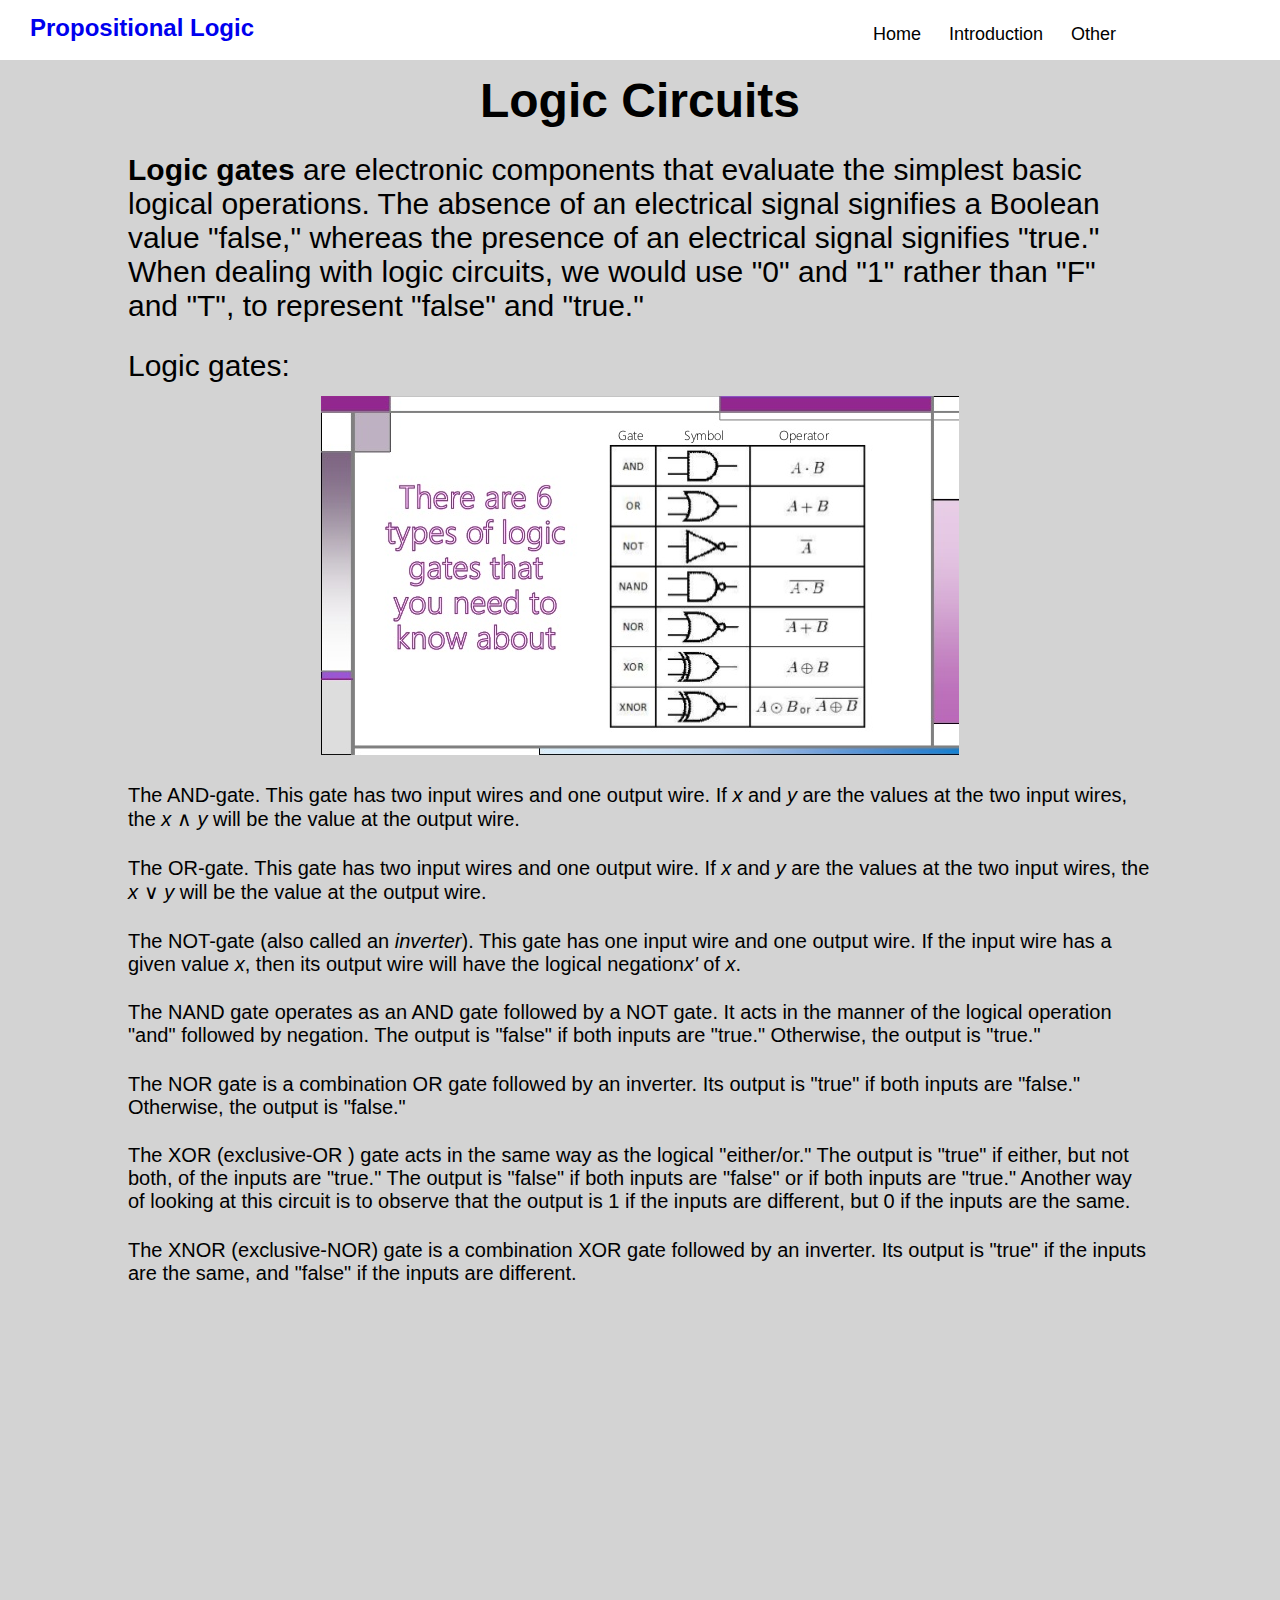
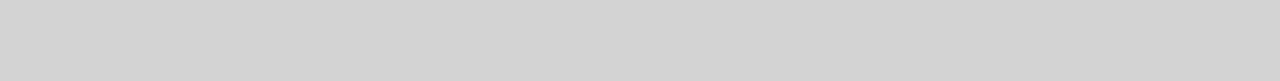
==== template/circuit.html @ 87620872 "Upload" ====
<!DOCTYPE html>
<html>
<head>
	<title>Logic Circuits</title>
	<link rel="stylesheet" type="text/css" href="../style/circuit.css">
</head>
<body>
	<nav>
		<p><a href="../index.html">Propositional Logic</a></p>
		<ul>
			<li><a href="../index.html">Home</a></li>
			<li><a href="#">Introduction</a>
				<ul>
					<li><a href="logic.html">What is Propositional Logic?</a></li>
					<li><a href="operations.html">Logical Operations</a></li>
					<li><a href="forms.html">Propositional Forms</a></li>
					<li><a href="tables.html">Truth Tables</a></li>
					<li><a href="equivalence.html">Propositional Equivalence</a></li>
					<li><a href="circuit.html">Logic Circuits</a></li>
				</ul>
			</li>
			<li><a href="#">Other</a>
				<ul>
					<li><a href="practice.html">Practice Problems</a></li>
				</ul>
			</li>
		</ul>
	</nav>
	<h1>Logic Circuits</h1>
	<p class="body"><b>Logic gates</b> are electronic components that evaluate the simplest basic logical operations. The absence of an electrical signal signifies a Boolean value "false," whereas the presence of an electrical signal signifies "true." When dealing with logic circuits, we would use "0" and "1" rather than "F" and "T", to represent "false" and "true."</p>
	<p class="body">Logic gates:</p>
	<center><img src="../images/basicgate.jpg" alt="Basic logic gates: NOT, AND, OR"></center>
	<p class="body1">The AND-gate. This gate has two input wires and one output wire. If <i>x</i> and <i>y</i> are the values at the two input wires, the <i>x</i> &and; <i>y</i> will be the value at the output wire.</p>
	<p class="body1">The OR-gate. This gate has two input wires and one output wire. If <i>x</i> and <i>y</i> are the values at the two input wires, the <i>x</i> &or; <i>y</i> will be the value at the output wire.</p>
	<p class="body1">The NOT-gate (also called an <i>inverter</i>). This gate has one input wire and one output wire. If the input wire has a given value <i>x</i>, then its output wire will have the logical negation<i>x'</i> of <i>x</i>.</p>
	<p class="body1">The NAND gate operates as an AND gate followed by a NOT gate. It acts in the manner of the logical operation "and" followed by negation. The output is "false" if both inputs are "true." Otherwise, the output is "true."</p>
	<p class="body1">The NOR gate is a combination OR gate followed by an inverter. Its output is "true" if both inputs are "false." Otherwise, the output is "false."</p>
	<p class="body1">The XOR (exclusive-OR ) gate acts in the same way as the logical "either/or." The output is "true" if either, but not both, of the inputs are "true." The output is "false" if both inputs are "false" or if both inputs are "true." Another way of looking at this circuit is to observe that the output is 1 if the inputs are different, but 0 if the inputs are the same.</p>
	<p class="body1">The XNOR (exclusive-NOR) gate is a combination XOR gate followed by an inverter. Its output is "true" if the inputs are the same, and "false" if the inputs are different.</p>
	<center><iframe width="560" height="315" src="https://www.youtube.com/embed/gI-qXk7XojA" frameborder="0" allow="accelerometer; autoplay; encrypted-media; gyroscope; picture-in-picture" allowfullscreen></iframe></center>
</body>
</html>
---- style/circuit.css ----
* {
	margin: 0;
	padding: 0;
}

body {
	font-family: arial;
	background-color: lightgrey;
	margin-bottom: 5%;
}

nav {
	width: 100%;
	height: 60px;
	background-color: white;
}

nav p {
	color: black;
	font-size: 24px;
	line-height: 55px;
	float: left;
	padding: 0px 20px;
	margin-left: 10px;
	font-weight: bold;
}

nav p a {
	text-decoration: none;
}

nav p:hover {
	text-decoration: none;
	background: lightgrey;
}

nav p a:visited {
	text-decoration: none;
	color: inherit;
}

nav ul {
	float: right;
	margin-right: 150px;
}

nav ul li {
	float: left;
	list-style: none;
	position: relative;
}

nav ul li a {
	color: black;
	font-size: 18px;
	padding: 24px 14px;
	display: block;
	text-decoration: none;
}

nav ul li ul {
	display: none;
	position: absolute;
	background-color: white; 
	padding: 10px;
	border-radius: 0 0 4px 4px;
}

nav ul li:hover ul {
	display: block;
}

nav ul li ul li {
	width: 180px;
	border-radius: 4px;
}

nav ul li ul li a {
	padding: 8px 14px;
}

nav ul li ul li a:hover {
	background-color: lightgrey;
}

h1 {
	text-align: center;
	font-size: 48px;
	margin-top: 1%;
}

.body {
	font-size: 30px;
	margin-left: 10%;
	margin-right: 10%;
	margin-top: 2%;
}

.body1 {
	font-size: 20px;
	margin-left: 10%;
	margin-right: 10%;
	margin-top: 2%;
}

img {
	margin-top: 1%;
}
 
iframe {
	margin-top: 1%;
}
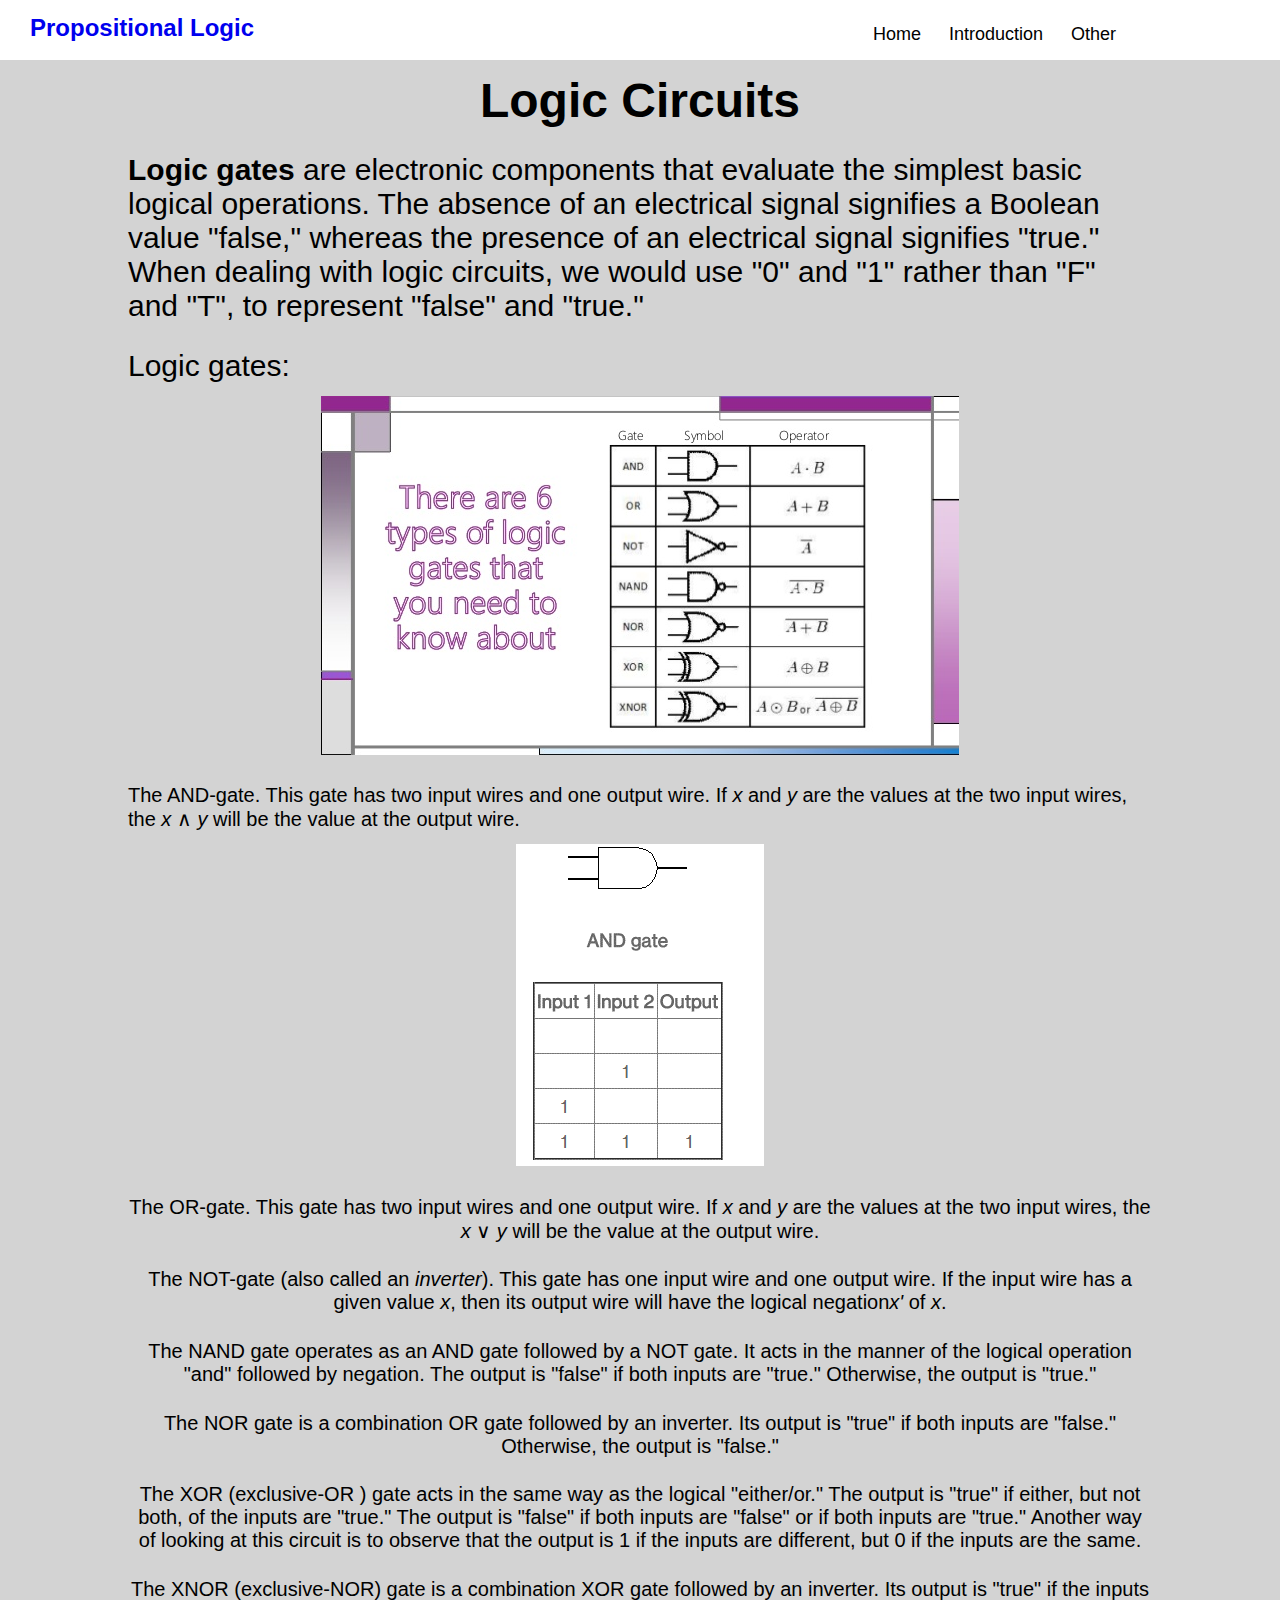
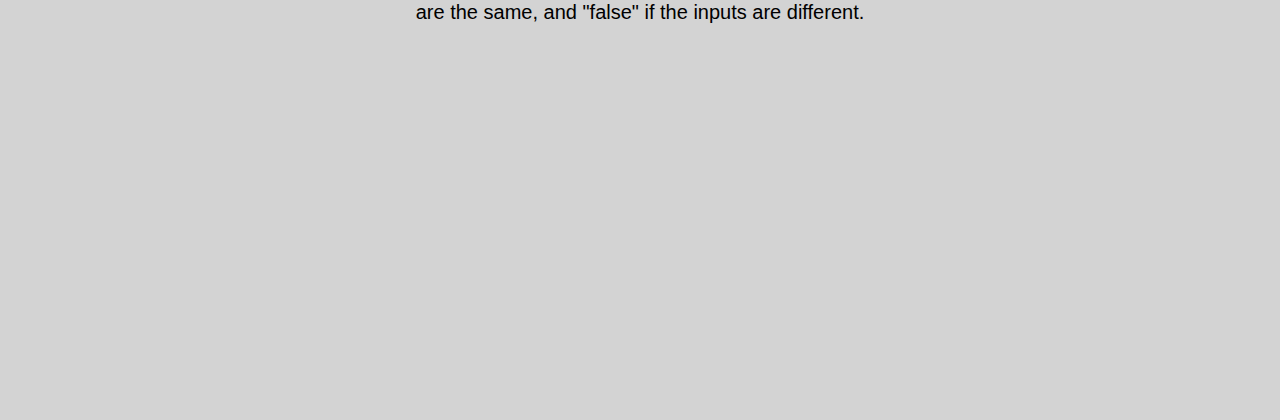
==== commit c5217272: "Images" ====
--- a/template/circuit.html
+++ b/template/circuit.html
@@ -31,6 +31,7 @@
 	<p class="body">Logic gates:</p>
 	<center><img src="../images/basicgate.jpg" alt="Basic logic gates: NOT, AND, OR"></center>
 	<p class="body1">The AND-gate. This gate has two input wires and one output wire. If <i>x</i> and <i>y</i> are the values at the two input wires, the <i>x</i> &and; <i>y</i> will be the value at the output wire.</p>
+	<center><img src="../images/and.png" alt="Truth table for AND gate."><center>
 	<p class="body1">The OR-gate. This gate has two input wires and one output wire. If <i>x</i> and <i>y</i> are the values at the two input wires, the <i>x</i> &or; <i>y</i> will be the value at the output wire.</p>
 	<p class="body1">The NOT-gate (also called an <i>inverter</i>). This gate has one input wire and one output wire. If the input wire has a given value <i>x</i>, then its output wire will have the logical negation<i>x'</i> of <i>x</i>.</p>
 	<p class="body1">The NAND gate operates as an AND gate followed by a NOT gate. It acts in the manner of the logical operation "and" followed by negation. The output is "false" if both inputs are "true." Otherwise, the output is "true."</p>
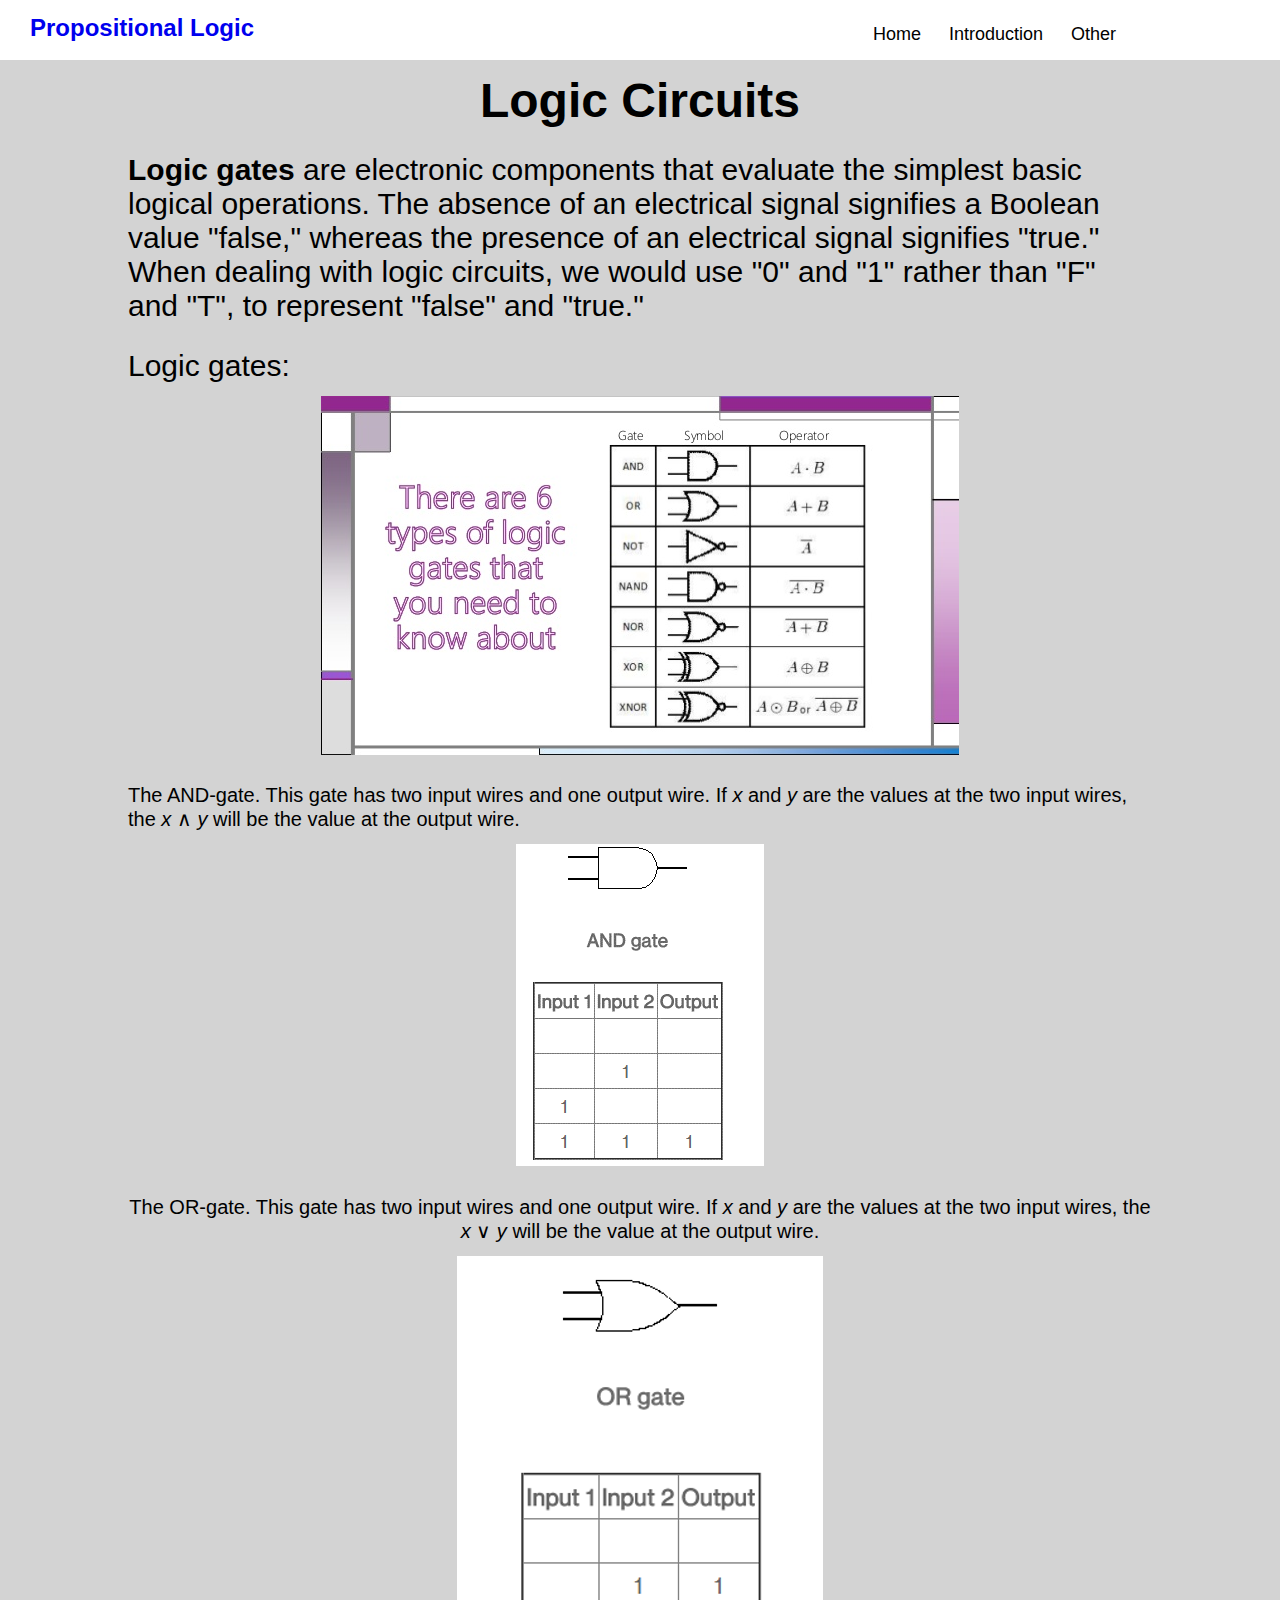
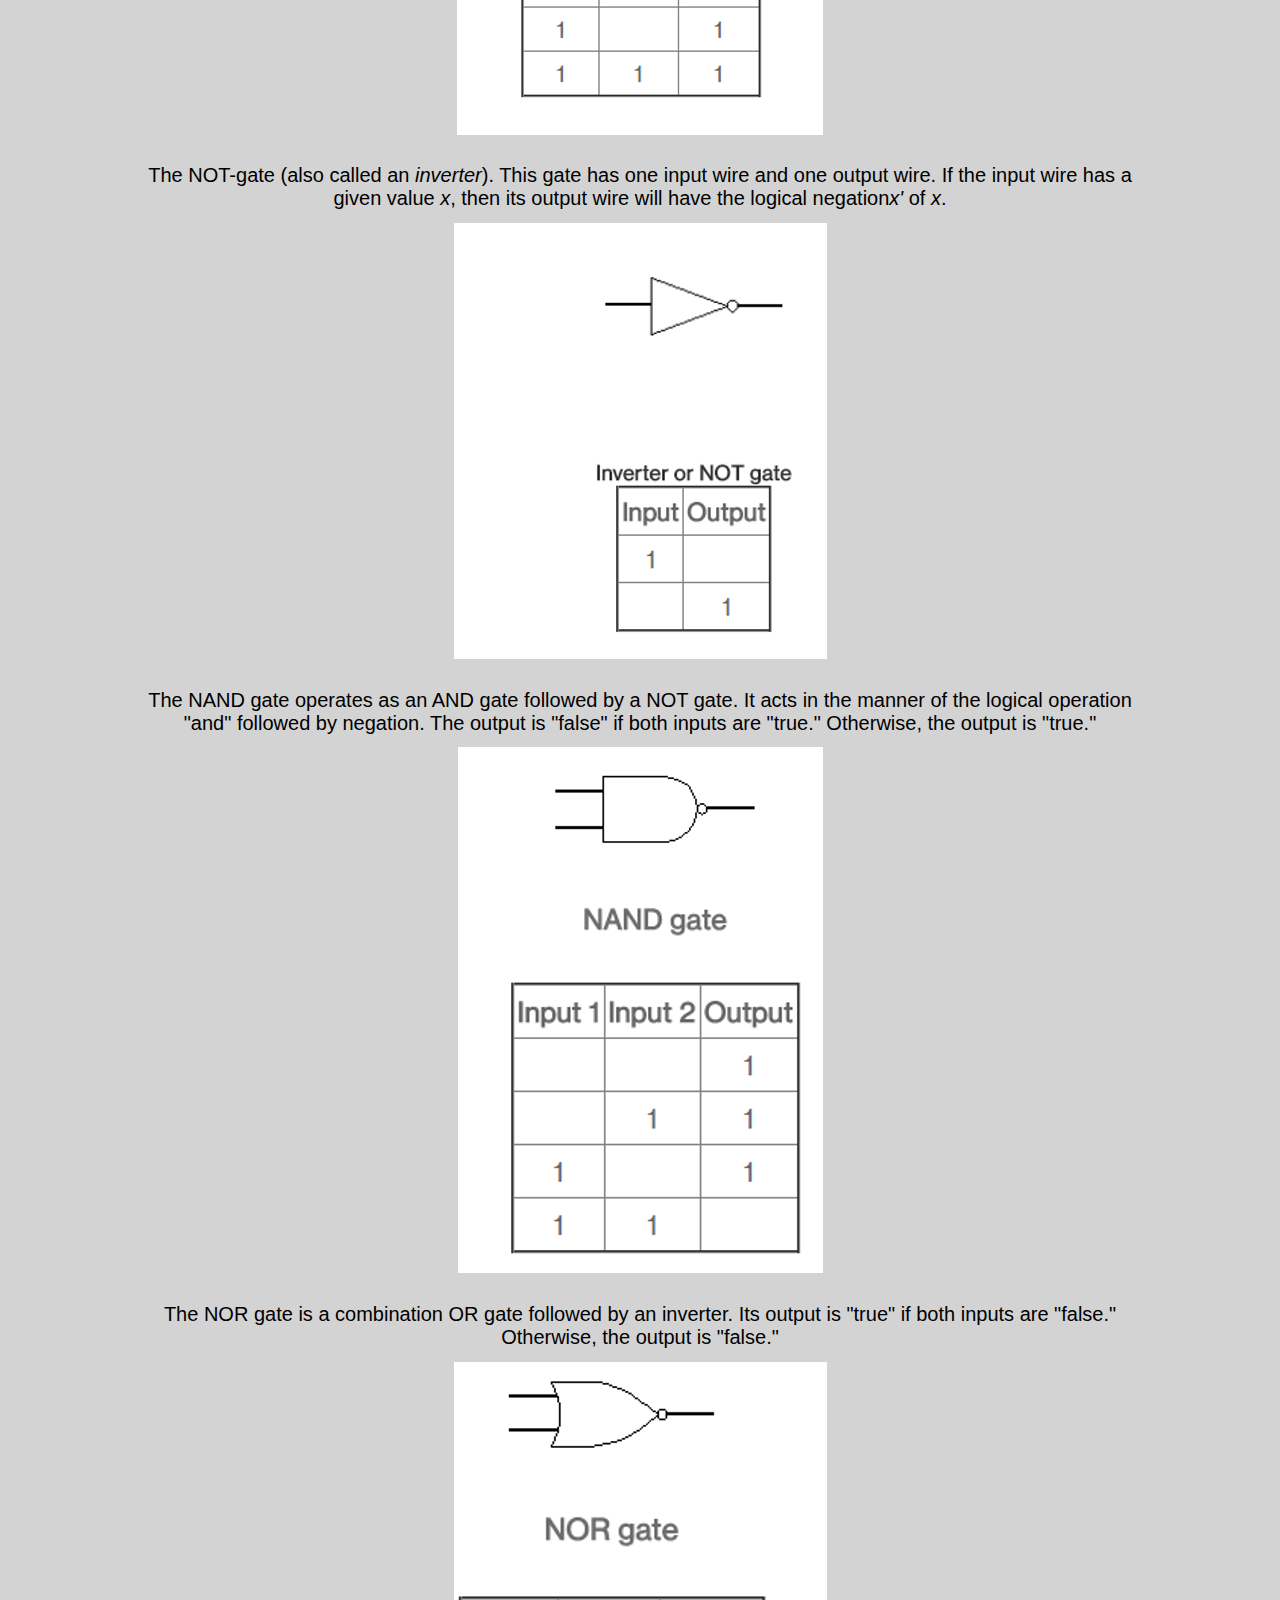
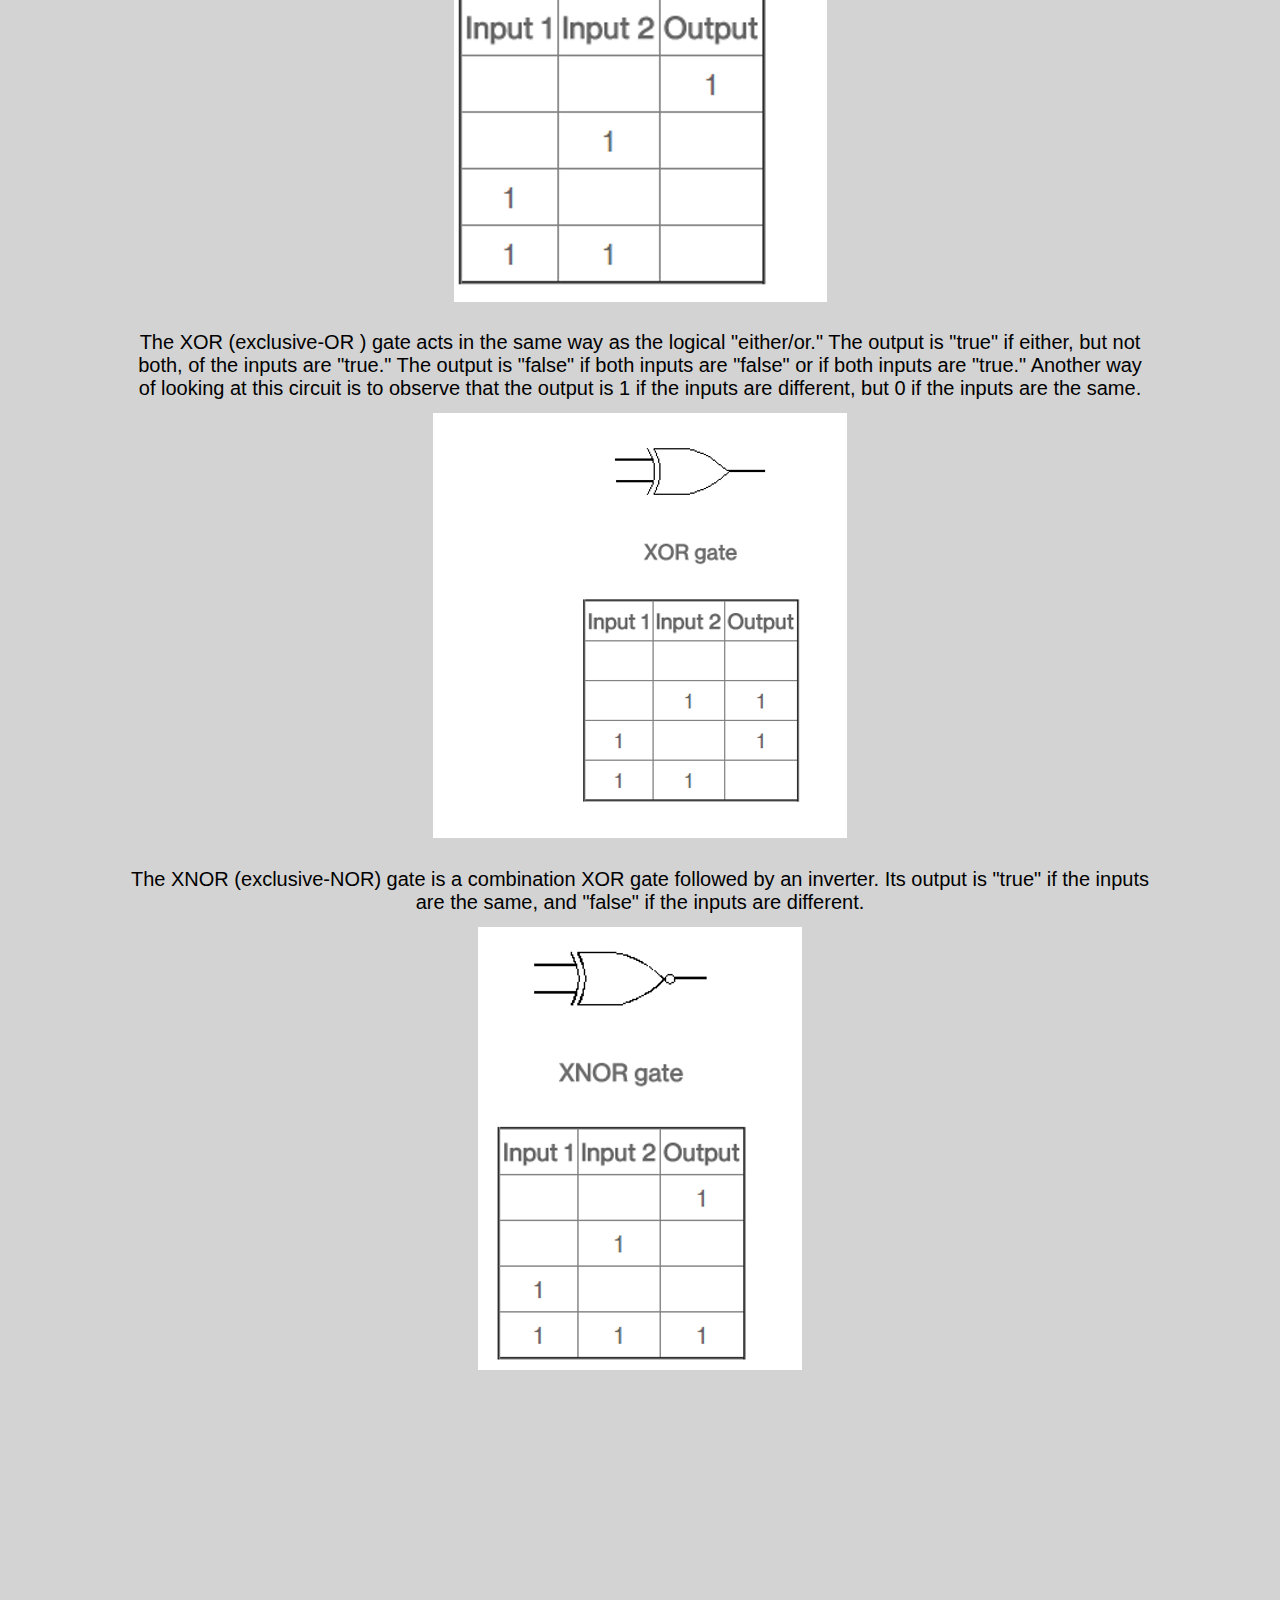
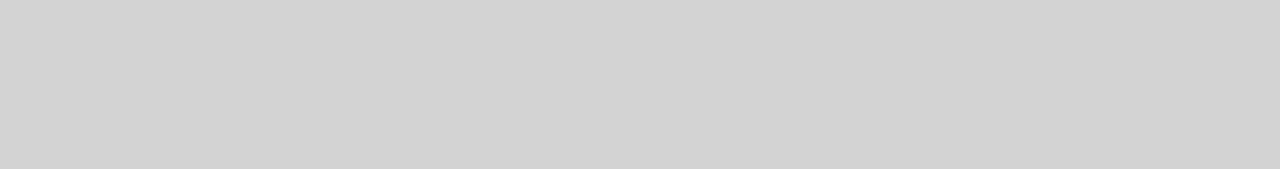
==== commit 2ec83e78: "Images" ====
--- a/template/circuit.html
+++ b/template/circuit.html
@@ -33,11 +33,17 @@
 	<p class="body1">The AND-gate. This gate has two input wires and one output wire. If <i>x</i> and <i>y</i> are the values at the two input wires, the <i>x</i> &and; <i>y</i> will be the value at the output wire.</p>
 	<center><img src="../images/and.png" alt="Truth table for AND gate."><center>
 	<p class="body1">The OR-gate. This gate has two input wires and one output wire. If <i>x</i> and <i>y</i> are the values at the two input wires, the <i>x</i> &or; <i>y</i> will be the value at the output wire.</p>
+	<center><img src="../images/or.png" alt="Truth table for OR gate."><center>
 	<p class="body1">The NOT-gate (also called an <i>inverter</i>). This gate has one input wire and one output wire. If the input wire has a given value <i>x</i>, then its output wire will have the logical negation<i>x'</i> of <i>x</i>.</p>
+	<center><img src="../images/not.png" alt="Truth table for NOT gate."><center>
 	<p class="body1">The NAND gate operates as an AND gate followed by a NOT gate. It acts in the manner of the logical operation "and" followed by negation. The output is "false" if both inputs are "true." Otherwise, the output is "true."</p>
+	<center><img src="../images/nand.png" alt="Truth table for NAND gate."><center>
 	<p class="body1">The NOR gate is a combination OR gate followed by an inverter. Its output is "true" if both inputs are "false." Otherwise, the output is "false."</p>
+	<center><img src="../images/nor.png" alt="Truth table for NOR gate."><center>
 	<p class="body1">The XOR (exclusive-OR ) gate acts in the same way as the logical "either/or." The output is "true" if either, but not both, of the inputs are "true." The output is "false" if both inputs are "false" or if both inputs are "true." Another way of looking at this circuit is to observe that the output is 1 if the inputs are different, but 0 if the inputs are the same.</p>
+	<center><img src="../images/xor.png" alt="Truth table for XOR gate."><center>
 	<p class="body1">The XNOR (exclusive-NOR) gate is a combination XOR gate followed by an inverter. Its output is "true" if the inputs are the same, and "false" if the inputs are different.</p>
+	<center><img src="../images/xnor.png" alt="Truth table for XNOR gate."><center>
 	<center><iframe width="560" height="315" src="https://www.youtube.com/embed/gI-qXk7XojA" frameborder="0" allow="accelerometer; autoplay; encrypted-media; gyroscope; picture-in-picture" allowfullscreen></iframe></center>
 </body>
 </html>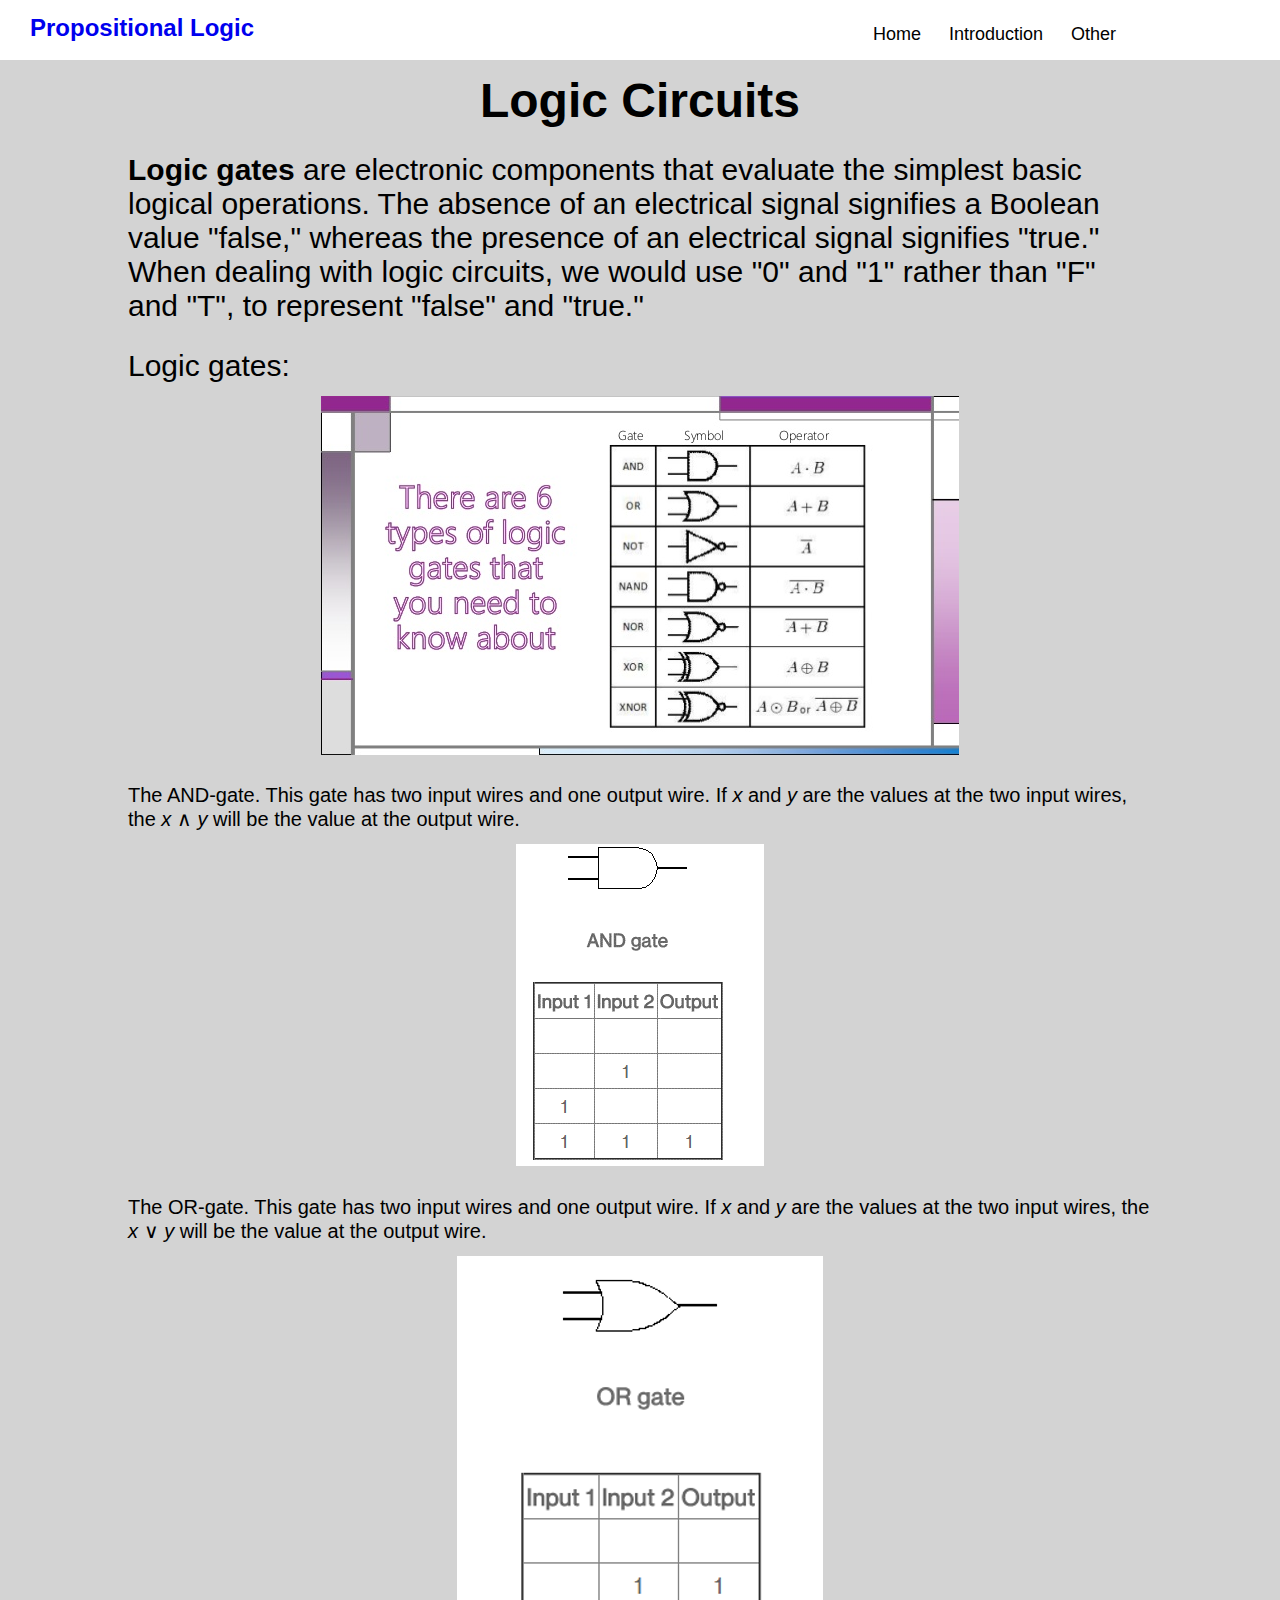
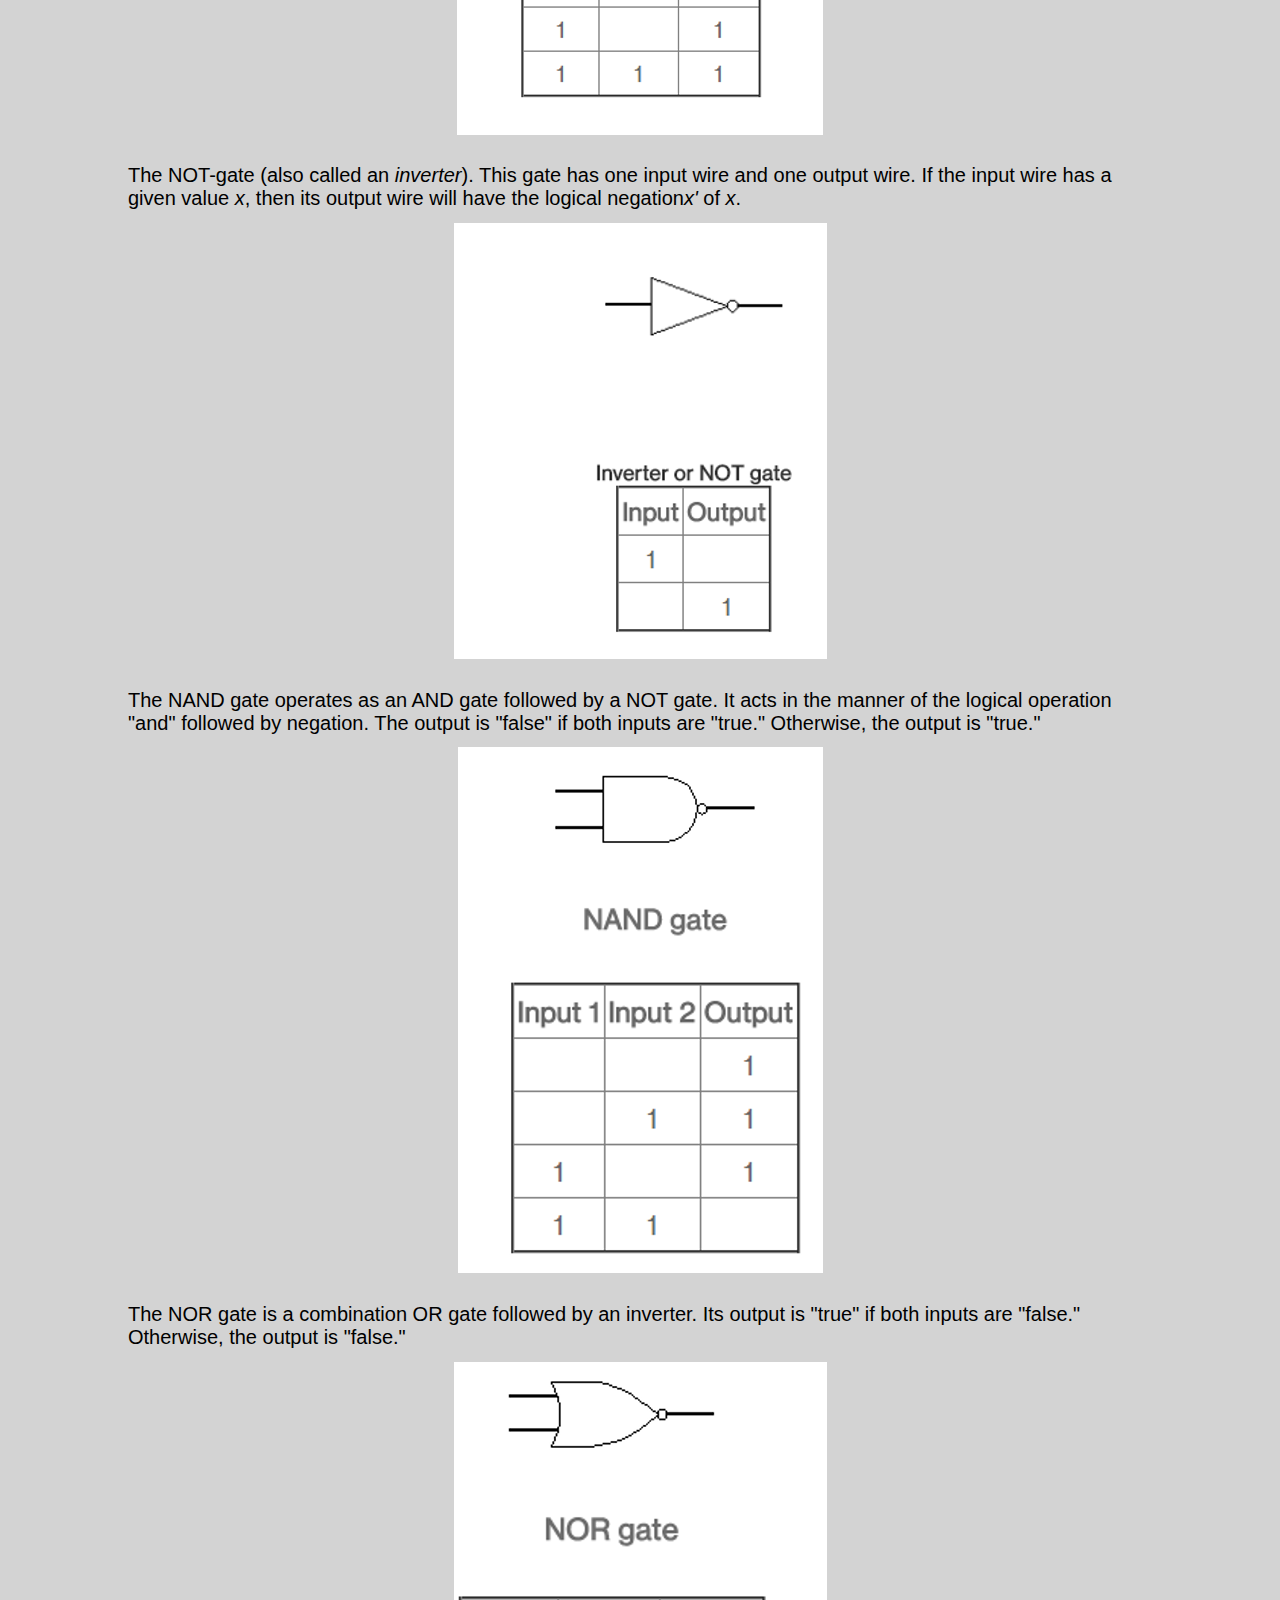
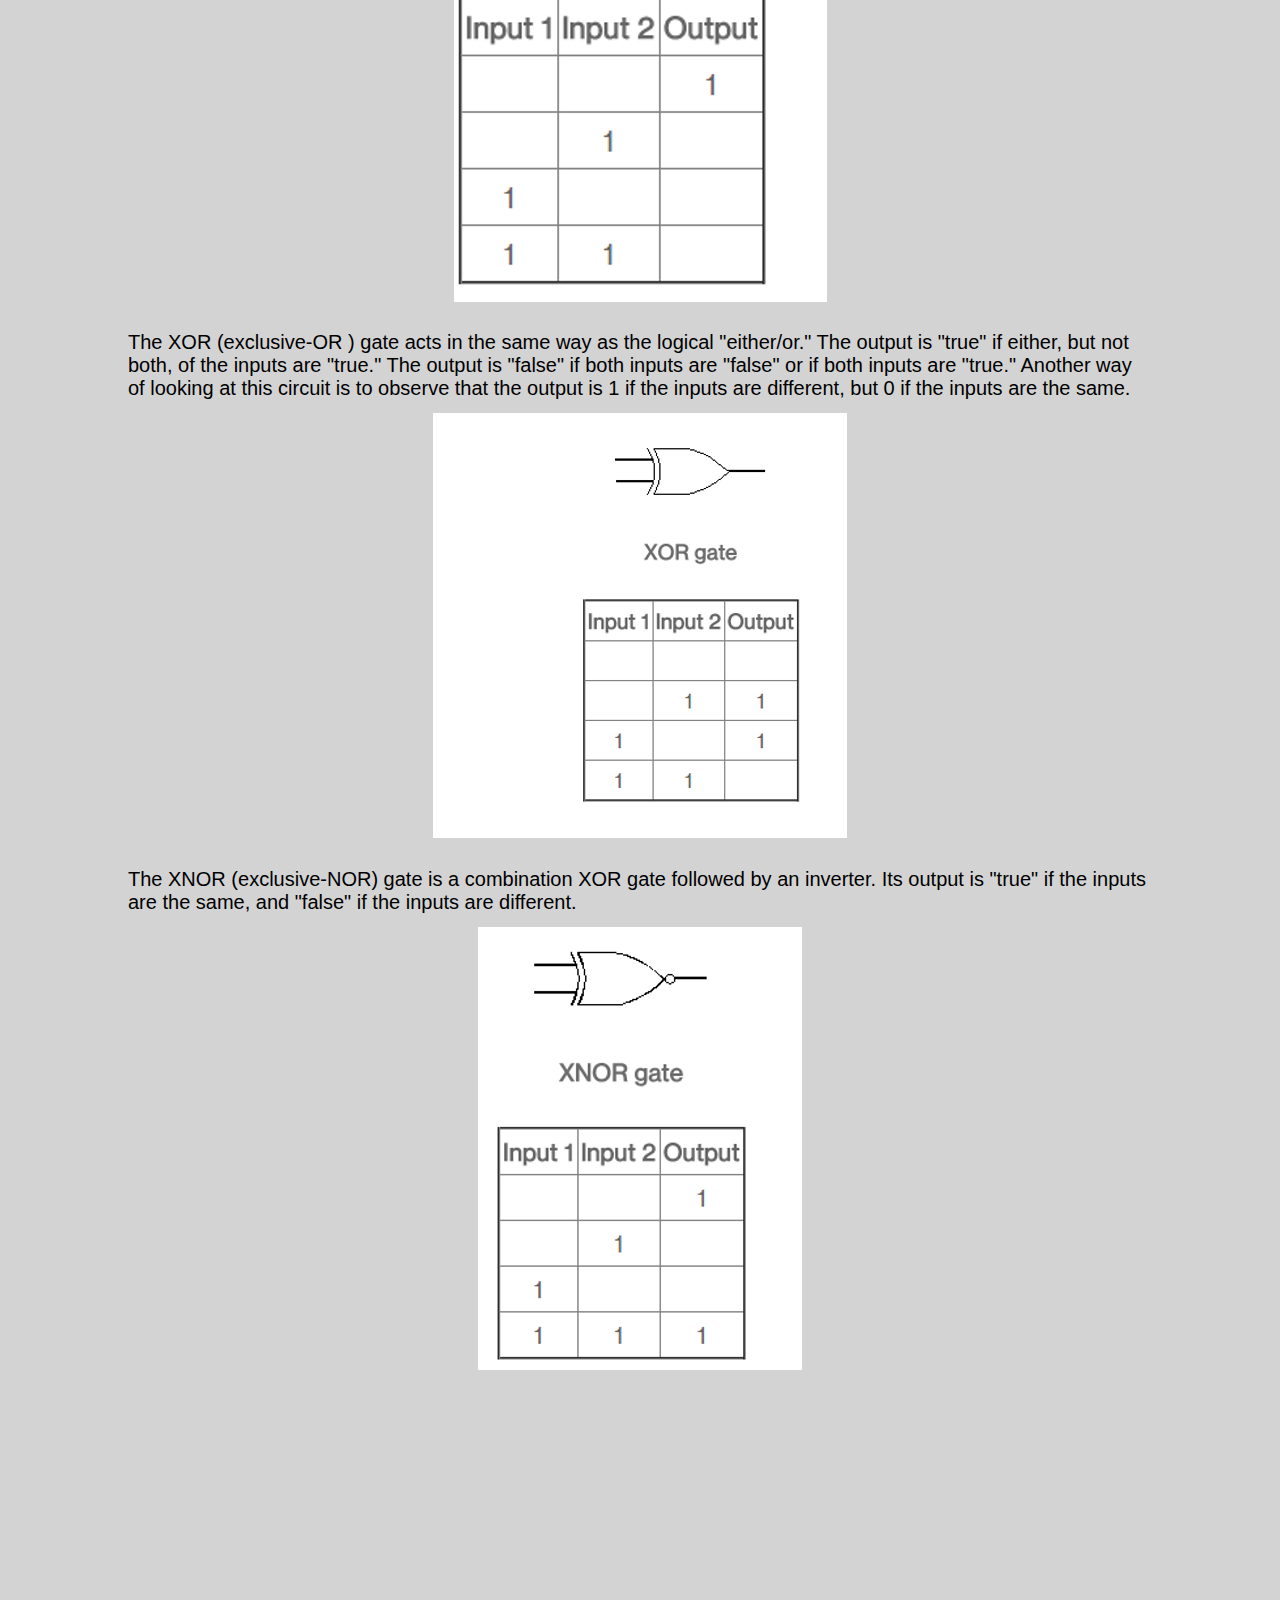
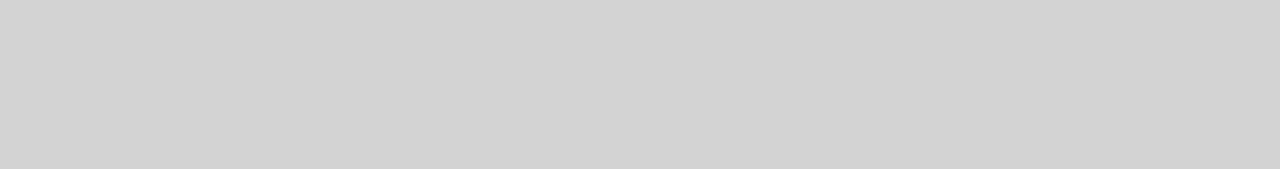
==== commit 1ab1f83e: "Fixed Code" ====
--- a/template/circuit.html
+++ b/template/circuit.html
@@ -31,19 +31,19 @@
 	<p class="body">Logic gates:</p>
 	<center><img src="../images/basicgate.jpg" alt="Basic logic gates: NOT, AND, OR"></center>
 	<p class="body1">The AND-gate. This gate has two input wires and one output wire. If <i>x</i> and <i>y</i> are the values at the two input wires, the <i>x</i> &and; <i>y</i> will be the value at the output wire.</p>
-	<center><img src="../images/and.png" alt="Truth table for AND gate."><center>
+	<center><img src="../images/and.png" alt="Truth table for AND gate."></center>
 	<p class="body1">The OR-gate. This gate has two input wires and one output wire. If <i>x</i> and <i>y</i> are the values at the two input wires, the <i>x</i> &or; <i>y</i> will be the value at the output wire.</p>
-	<center><img src="../images/or.png" alt="Truth table for OR gate."><center>
+	<center><img src="../images/or.png" alt="Truth table for OR gate."></center>
 	<p class="body1">The NOT-gate (also called an <i>inverter</i>). This gate has one input wire and one output wire. If the input wire has a given value <i>x</i>, then its output wire will have the logical negation<i>x'</i> of <i>x</i>.</p>
-	<center><img src="../images/not.png" alt="Truth table for NOT gate."><center>
+	<center><img src="../images/not.png" alt="Truth table for NOT gate."></center>
 	<p class="body1">The NAND gate operates as an AND gate followed by a NOT gate. It acts in the manner of the logical operation "and" followed by negation. The output is "false" if both inputs are "true." Otherwise, the output is "true."</p>
-	<center><img src="../images/nand.png" alt="Truth table for NAND gate."><center>
+	<center><img src="../images/nand.png" alt="Truth table for NAND gate."></center>
 	<p class="body1">The NOR gate is a combination OR gate followed by an inverter. Its output is "true" if both inputs are "false." Otherwise, the output is "false."</p>
-	<center><img src="../images/nor.png" alt="Truth table for NOR gate."><center>
+	<center><img src="../images/nor.png" alt="Truth table for NOR gate."></center>
 	<p class="body1">The XOR (exclusive-OR ) gate acts in the same way as the logical "either/or." The output is "true" if either, but not both, of the inputs are "true." The output is "false" if both inputs are "false" or if both inputs are "true." Another way of looking at this circuit is to observe that the output is 1 if the inputs are different, but 0 if the inputs are the same.</p>
-	<center><img src="../images/xor.png" alt="Truth table for XOR gate."><center>
+	<center><img src="../images/xor.png" alt="Truth table for XOR gate."></center>
 	<p class="body1">The XNOR (exclusive-NOR) gate is a combination XOR gate followed by an inverter. Its output is "true" if the inputs are the same, and "false" if the inputs are different.</p>
-	<center><img src="../images/xnor.png" alt="Truth table for XNOR gate."><center>
+	<center><img src="../images/xnor.png" alt="Truth table for XNOR gate."></center>
 	<center><iframe width="560" height="315" src="https://www.youtube.com/embed/gI-qXk7XojA" frameborder="0" allow="accelerometer; autoplay; encrypted-media; gyroscope; picture-in-picture" allowfullscreen></iframe></center>
 </body>
 </html>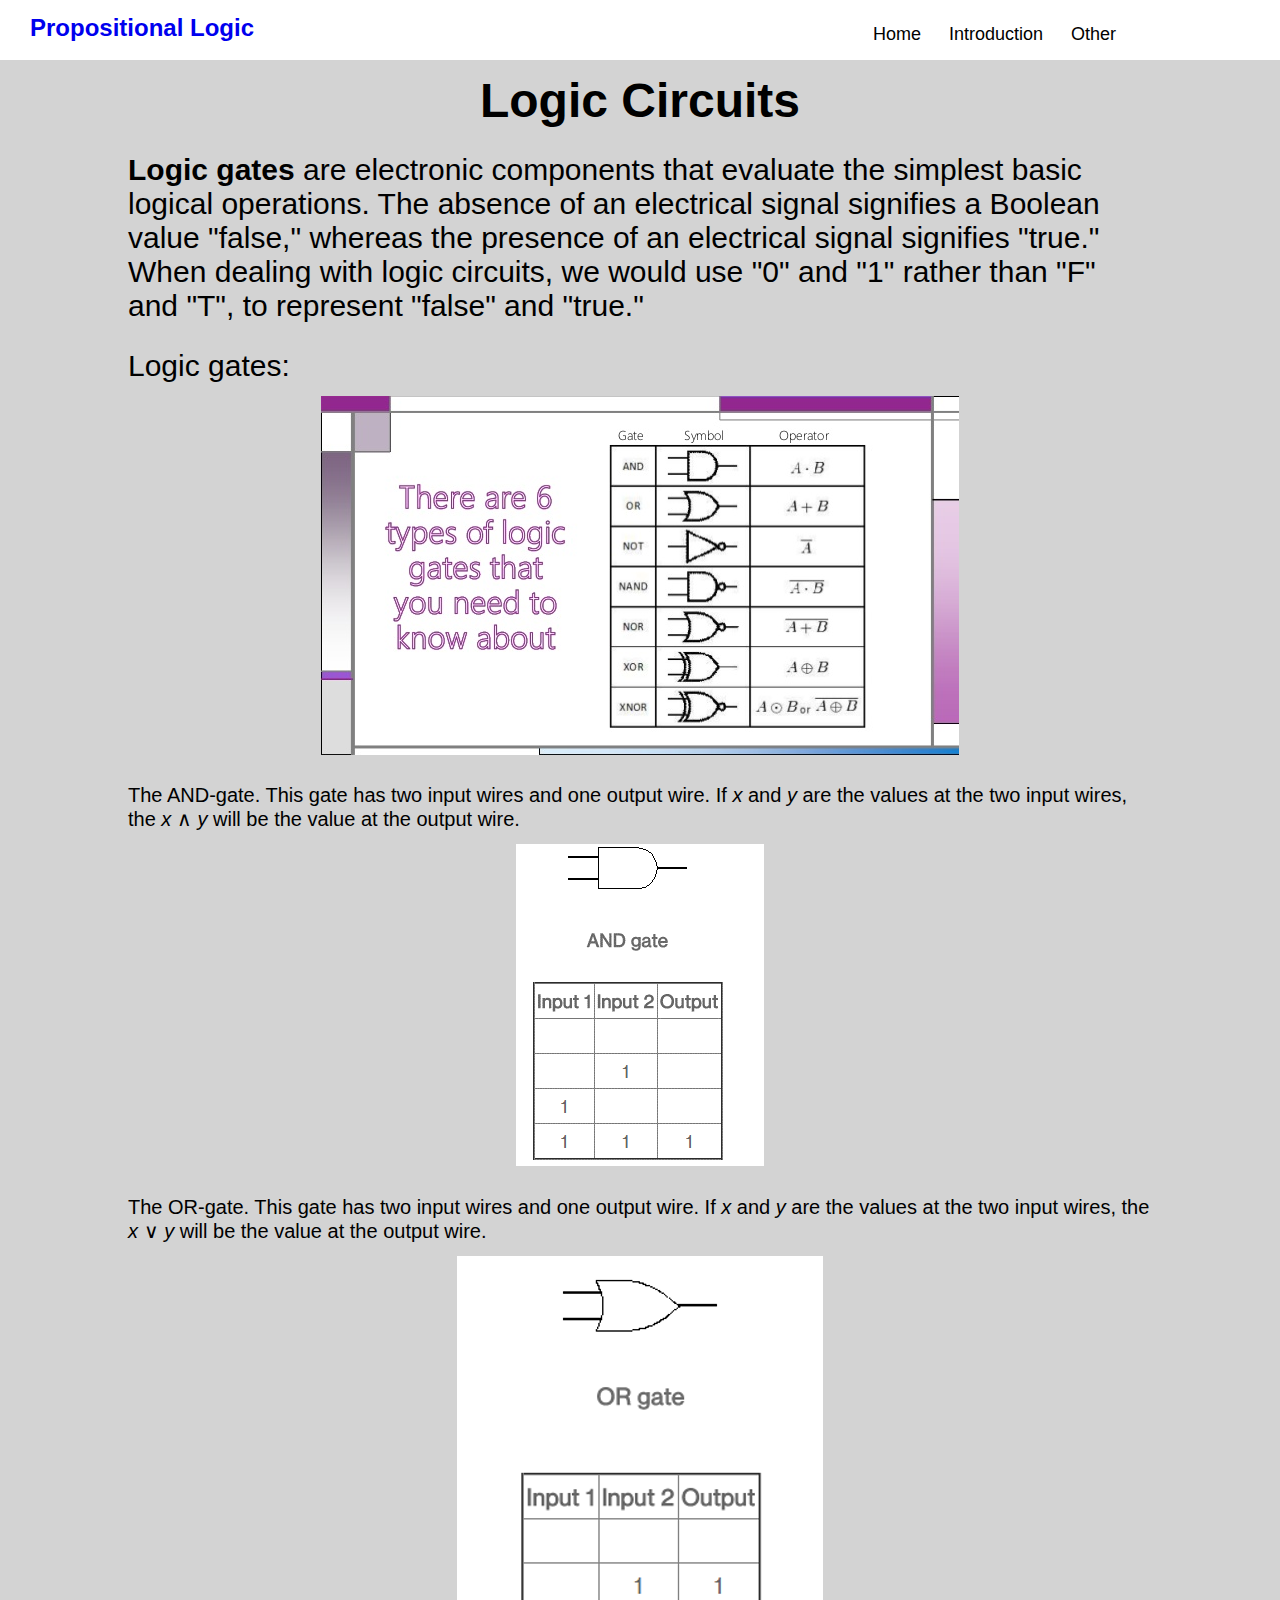
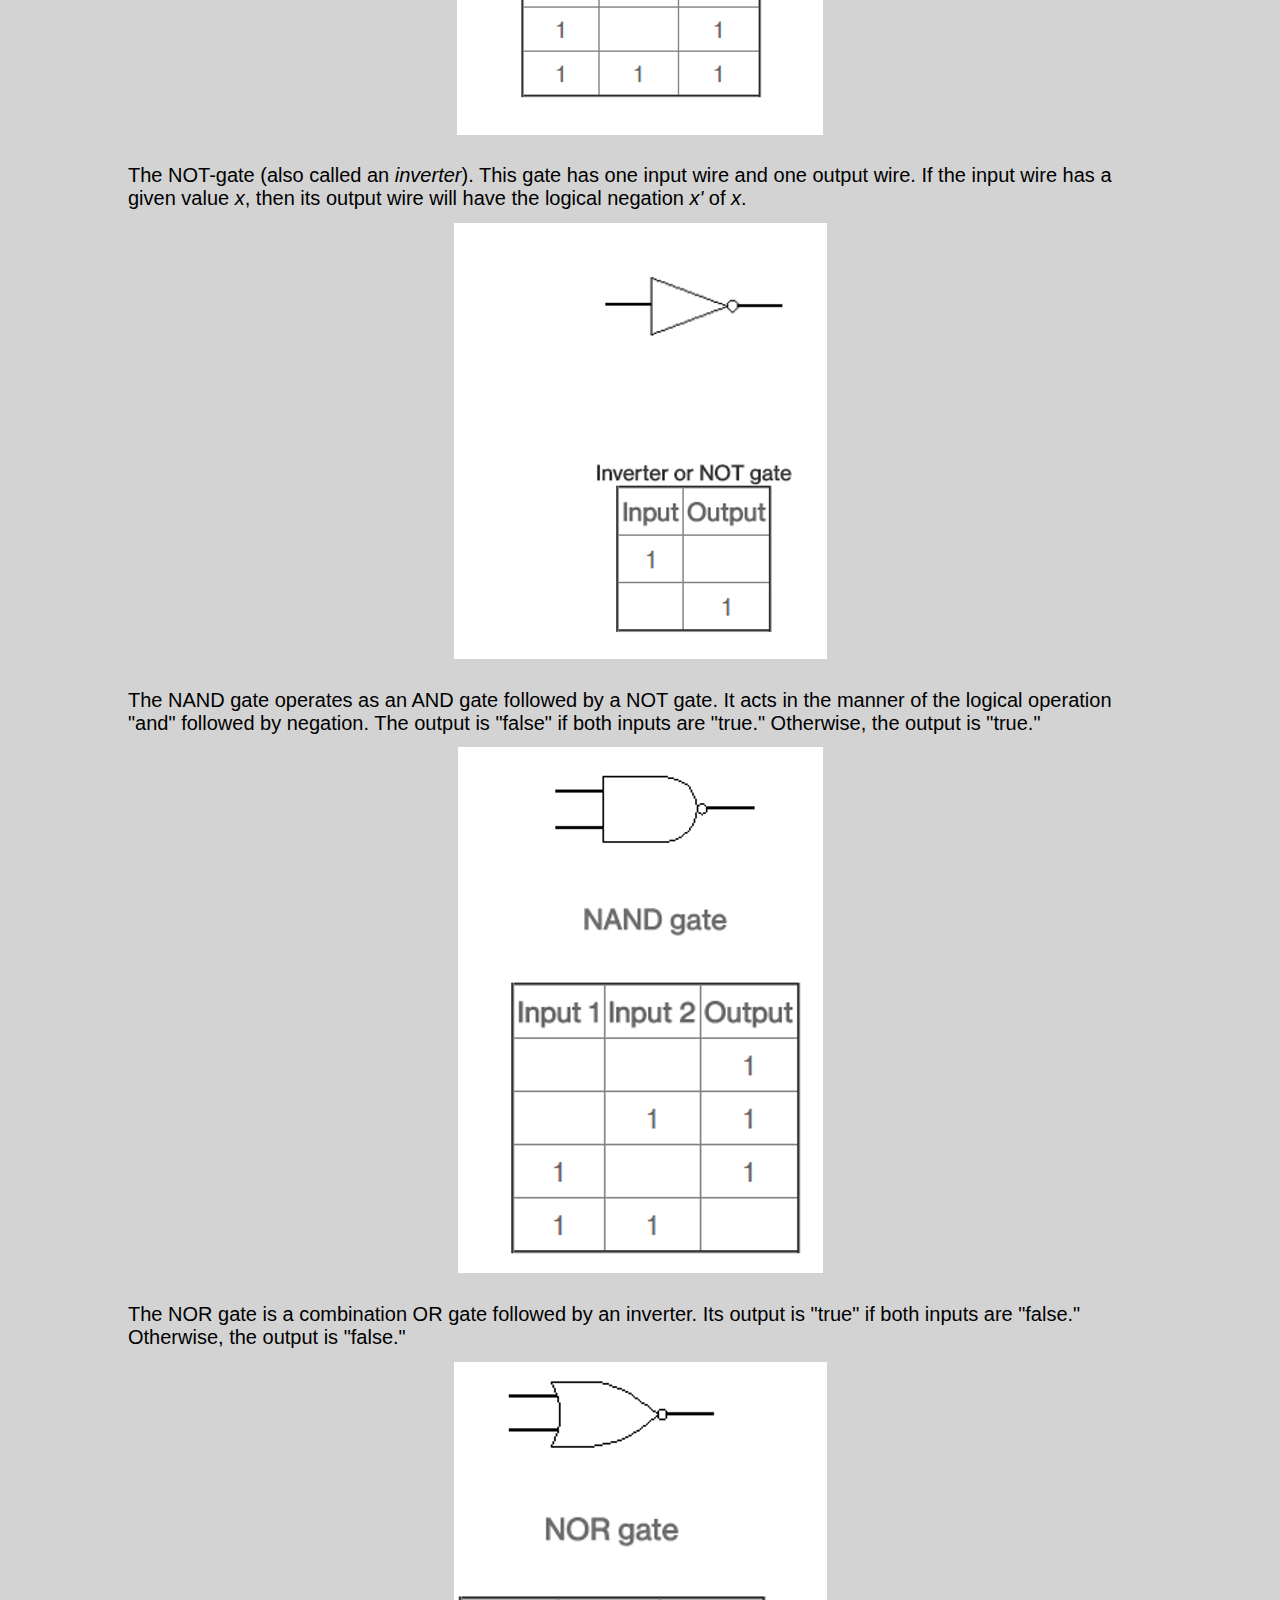
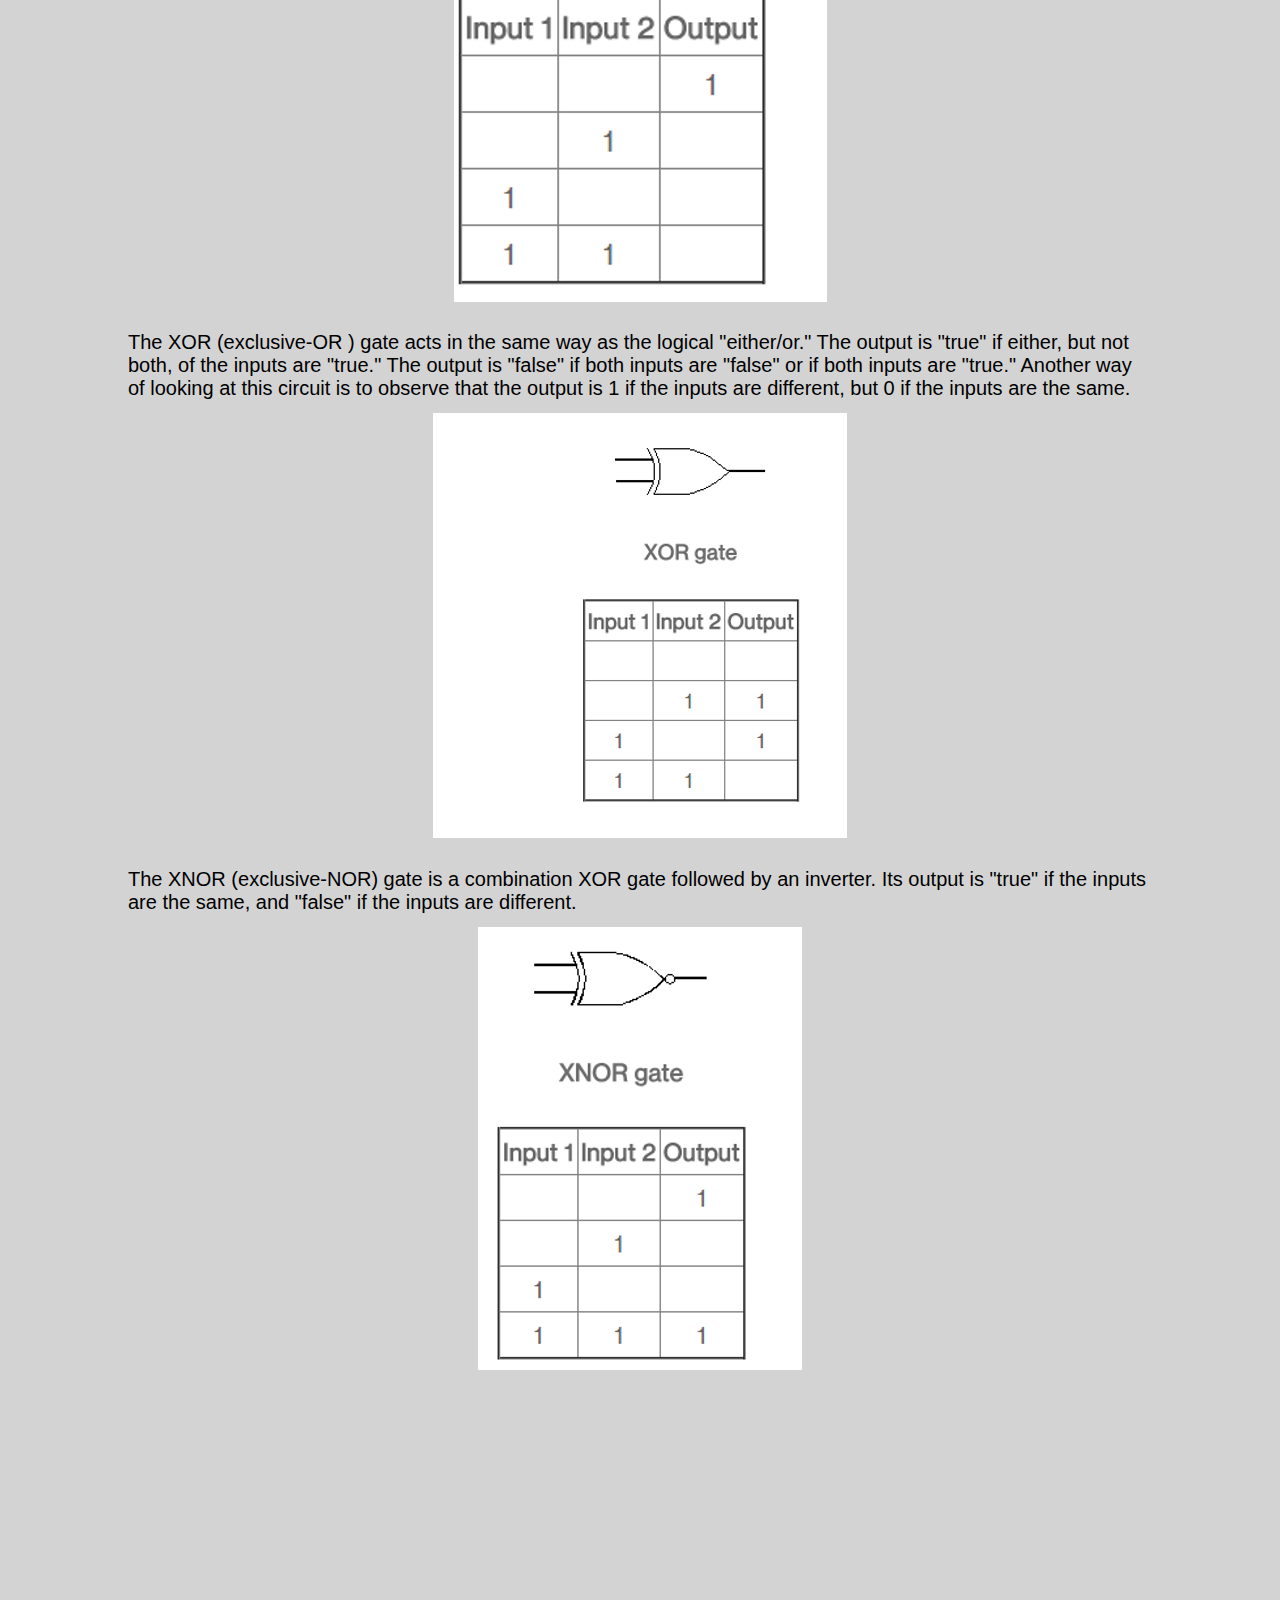
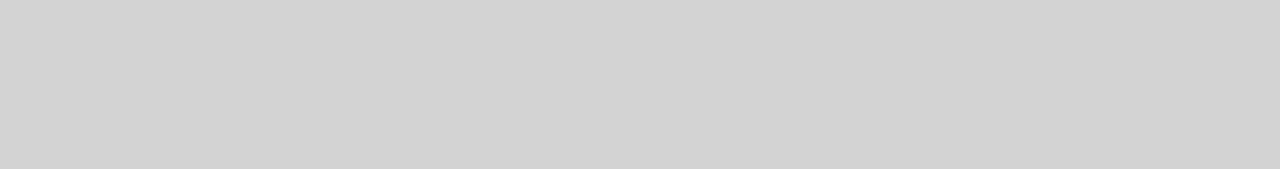
==== commit ad62ea30: "Update circuit.html" ====
--- a/template/circuit.html
+++ b/template/circuit.html
@@ -34,7 +34,7 @@
 	<center><img src="../images/and.png" alt="Truth table for AND gate."></center>
 	<p class="body1">The OR-gate. This gate has two input wires and one output wire. If <i>x</i> and <i>y</i> are the values at the two input wires, the <i>x</i> &or; <i>y</i> will be the value at the output wire.</p>
 	<center><img src="../images/or.png" alt="Truth table for OR gate."></center>
-	<p class="body1">The NOT-gate (also called an <i>inverter</i>). This gate has one input wire and one output wire. If the input wire has a given value <i>x</i>, then its output wire will have the logical negation<i>x'</i> of <i>x</i>.</p>
+	<p class="body1">The NOT-gate (also called an <i>inverter</i>). This gate has one input wire and one output wire. If the input wire has a given value <i>x</i>, then its output wire will have the logical negation <i>x'</i> of <i>x</i>.</p>
 	<center><img src="../images/not.png" alt="Truth table for NOT gate."></center>
 	<p class="body1">The NAND gate operates as an AND gate followed by a NOT gate. It acts in the manner of the logical operation "and" followed by negation. The output is "false" if both inputs are "true." Otherwise, the output is "true."</p>
 	<center><img src="../images/nand.png" alt="Truth table for NAND gate."></center>
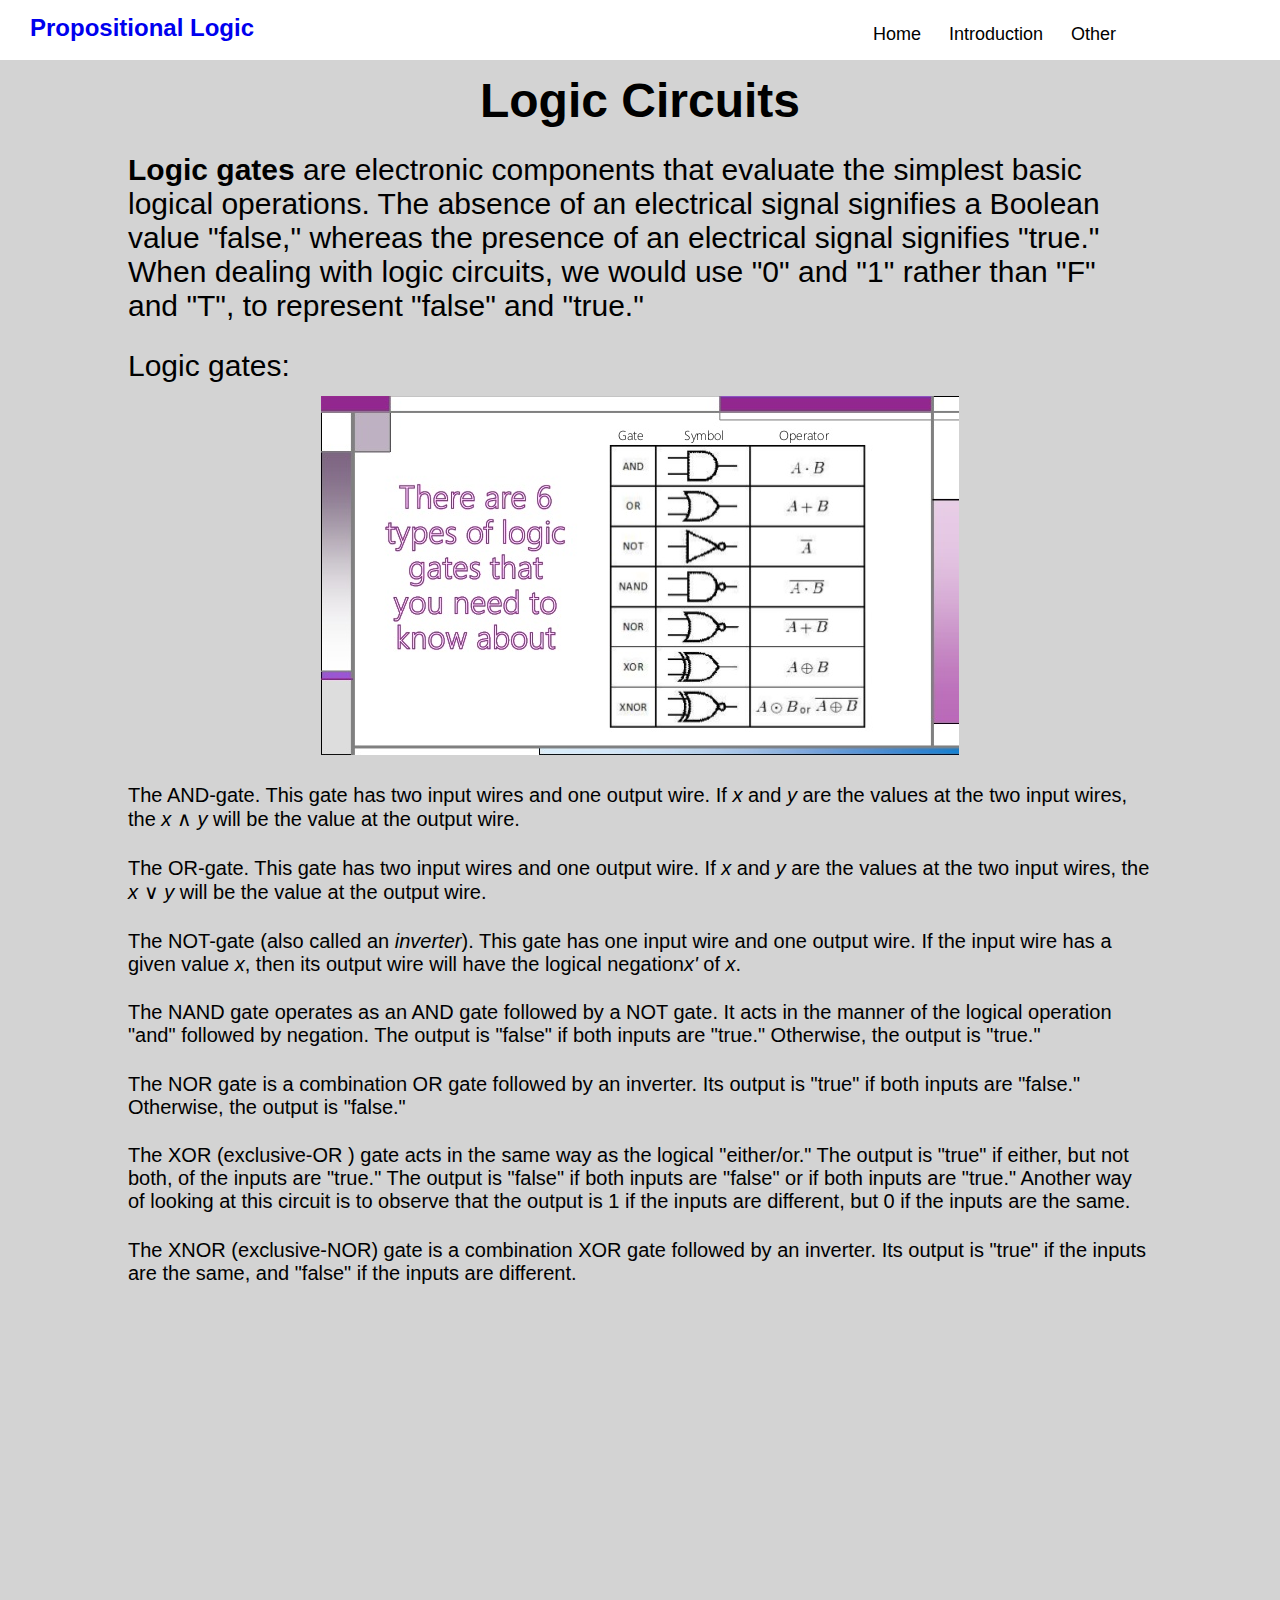
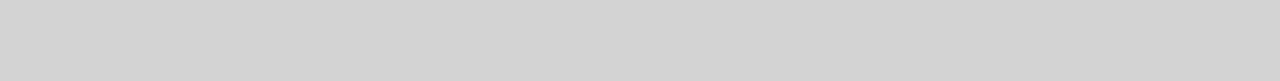
==== commit 4a9fe8a9: "Added code" ====
--- a/template/circuit.html
+++ b/template/circuit.html
@@ -17,11 +17,13 @@
 					<li><a href="tables.html">Truth Tables</a></li>
 					<li><a href="equivalence.html">Propositional Equivalence</a></li>
 					<li><a href="circuit.html">Logic Circuits</a></li>
+					<li><a href="graph.html">Logical Graphs</a></li>
 				</ul>
 			</li>
 			<li><a href="#">Other</a>
 				<ul>
 					<li><a href="practice.html">Practice Problems</a></li>
+					<li><a href="references.html">References</a></li>
 				</ul>
 			</li>
 		</ul>
@@ -31,19 +33,12 @@
 	<p class="body">Logic gates:</p>
 	<center><img src="../images/basicgate.jpg" alt="Basic logic gates: NOT, AND, OR"></center>
 	<p class="body1">The AND-gate. This gate has two input wires and one output wire. If <i>x</i> and <i>y</i> are the values at the two input wires, the <i>x</i> &and; <i>y</i> will be the value at the output wire.</p>
-	<center><img src="../images/and.png" alt="Truth table for AND gate."></center>
 	<p class="body1">The OR-gate. This gate has two input wires and one output wire. If <i>x</i> and <i>y</i> are the values at the two input wires, the <i>x</i> &or; <i>y</i> will be the value at the output wire.</p>
-	<center><img src="../images/or.png" alt="Truth table for OR gate."></center>
-	<p class="body1">The NOT-gate (also called an <i>inverter</i>). This gate has one input wire and one output wire. If the input wire has a given value <i>x</i>, then its output wire will have the logical negation <i>x'</i> of <i>x</i>.</p>
-	<center><img src="../images/not.png" alt="Truth table for NOT gate."></center>
+	<p class="body1">The NOT-gate (also called an <i>inverter</i>). This gate has one input wire and one output wire. If the input wire has a given value <i>x</i>, then its output wire will have the logical negation<i>x'</i> of <i>x</i>.</p>
 	<p class="body1">The NAND gate operates as an AND gate followed by a NOT gate. It acts in the manner of the logical operation "and" followed by negation. The output is "false" if both inputs are "true." Otherwise, the output is "true."</p>
-	<center><img src="../images/nand.png" alt="Truth table for NAND gate."></center>
 	<p class="body1">The NOR gate is a combination OR gate followed by an inverter. Its output is "true" if both inputs are "false." Otherwise, the output is "false."</p>
-	<center><img src="../images/nor.png" alt="Truth table for NOR gate."></center>
 	<p class="body1">The XOR (exclusive-OR ) gate acts in the same way as the logical "either/or." The output is "true" if either, but not both, of the inputs are "true." The output is "false" if both inputs are "false" or if both inputs are "true." Another way of looking at this circuit is to observe that the output is 1 if the inputs are different, but 0 if the inputs are the same.</p>
-	<center><img src="../images/xor.png" alt="Truth table for XOR gate."></center>
 	<p class="body1">The XNOR (exclusive-NOR) gate is a combination XOR gate followed by an inverter. Its output is "true" if the inputs are the same, and "false" if the inputs are different.</p>
-	<center><img src="../images/xnor.png" alt="Truth table for XNOR gate."></center>
 	<center><iframe width="560" height="315" src="https://www.youtube.com/embed/gI-qXk7XojA" frameborder="0" allow="accelerometer; autoplay; encrypted-media; gyroscope; picture-in-picture" allowfullscreen></iframe></center>
 </body>
 </html>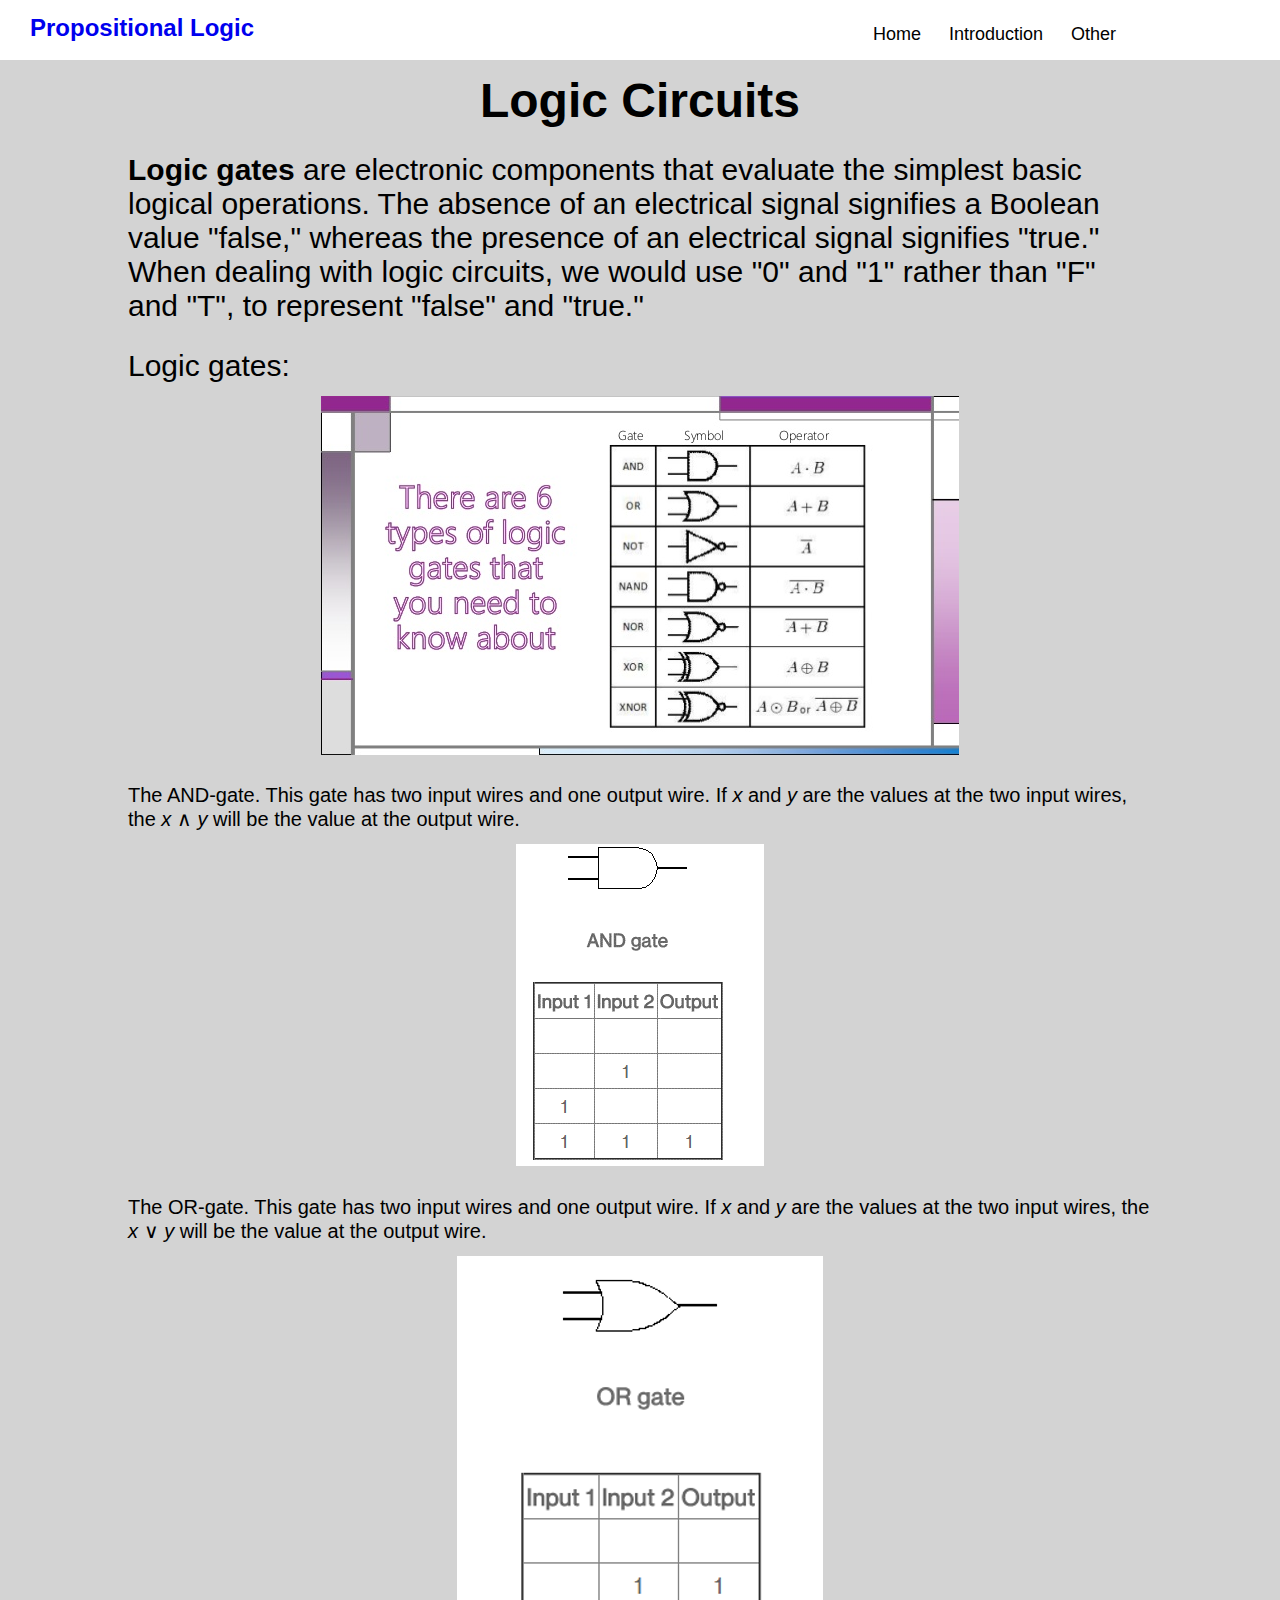
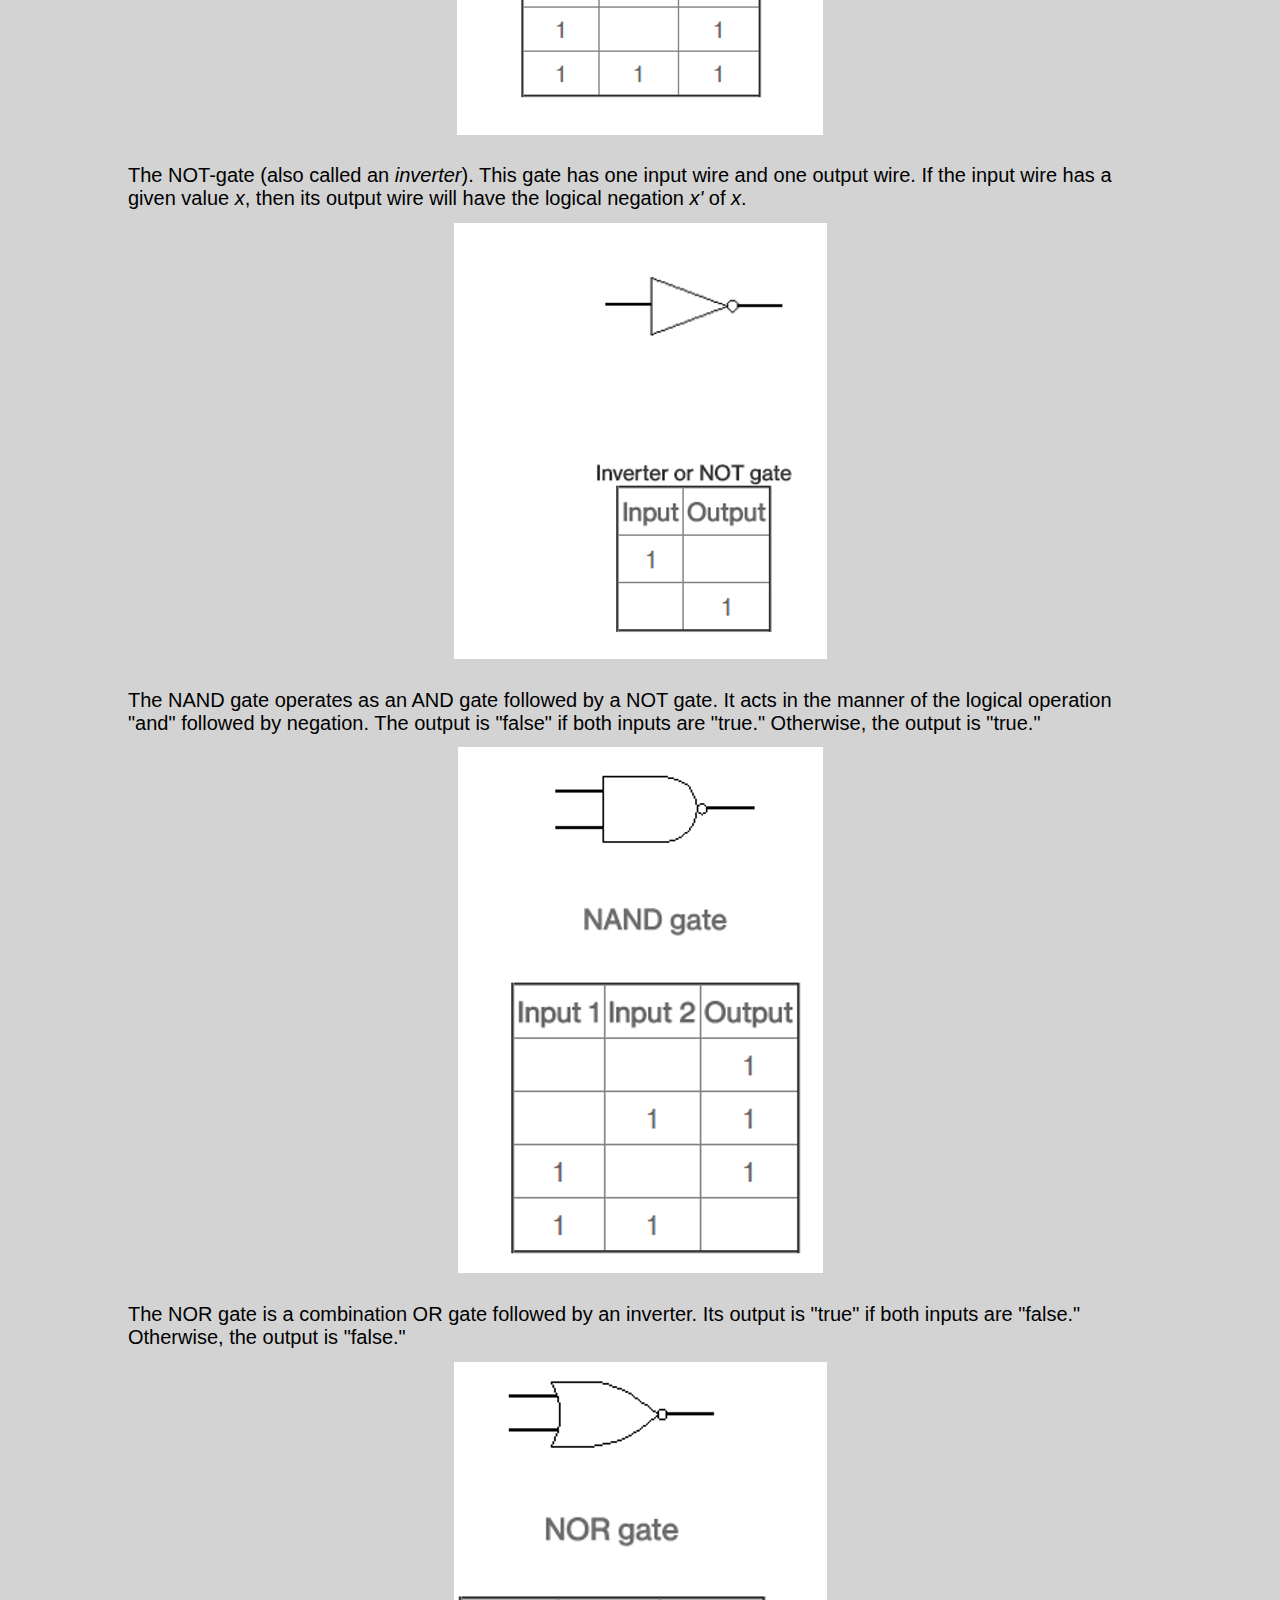
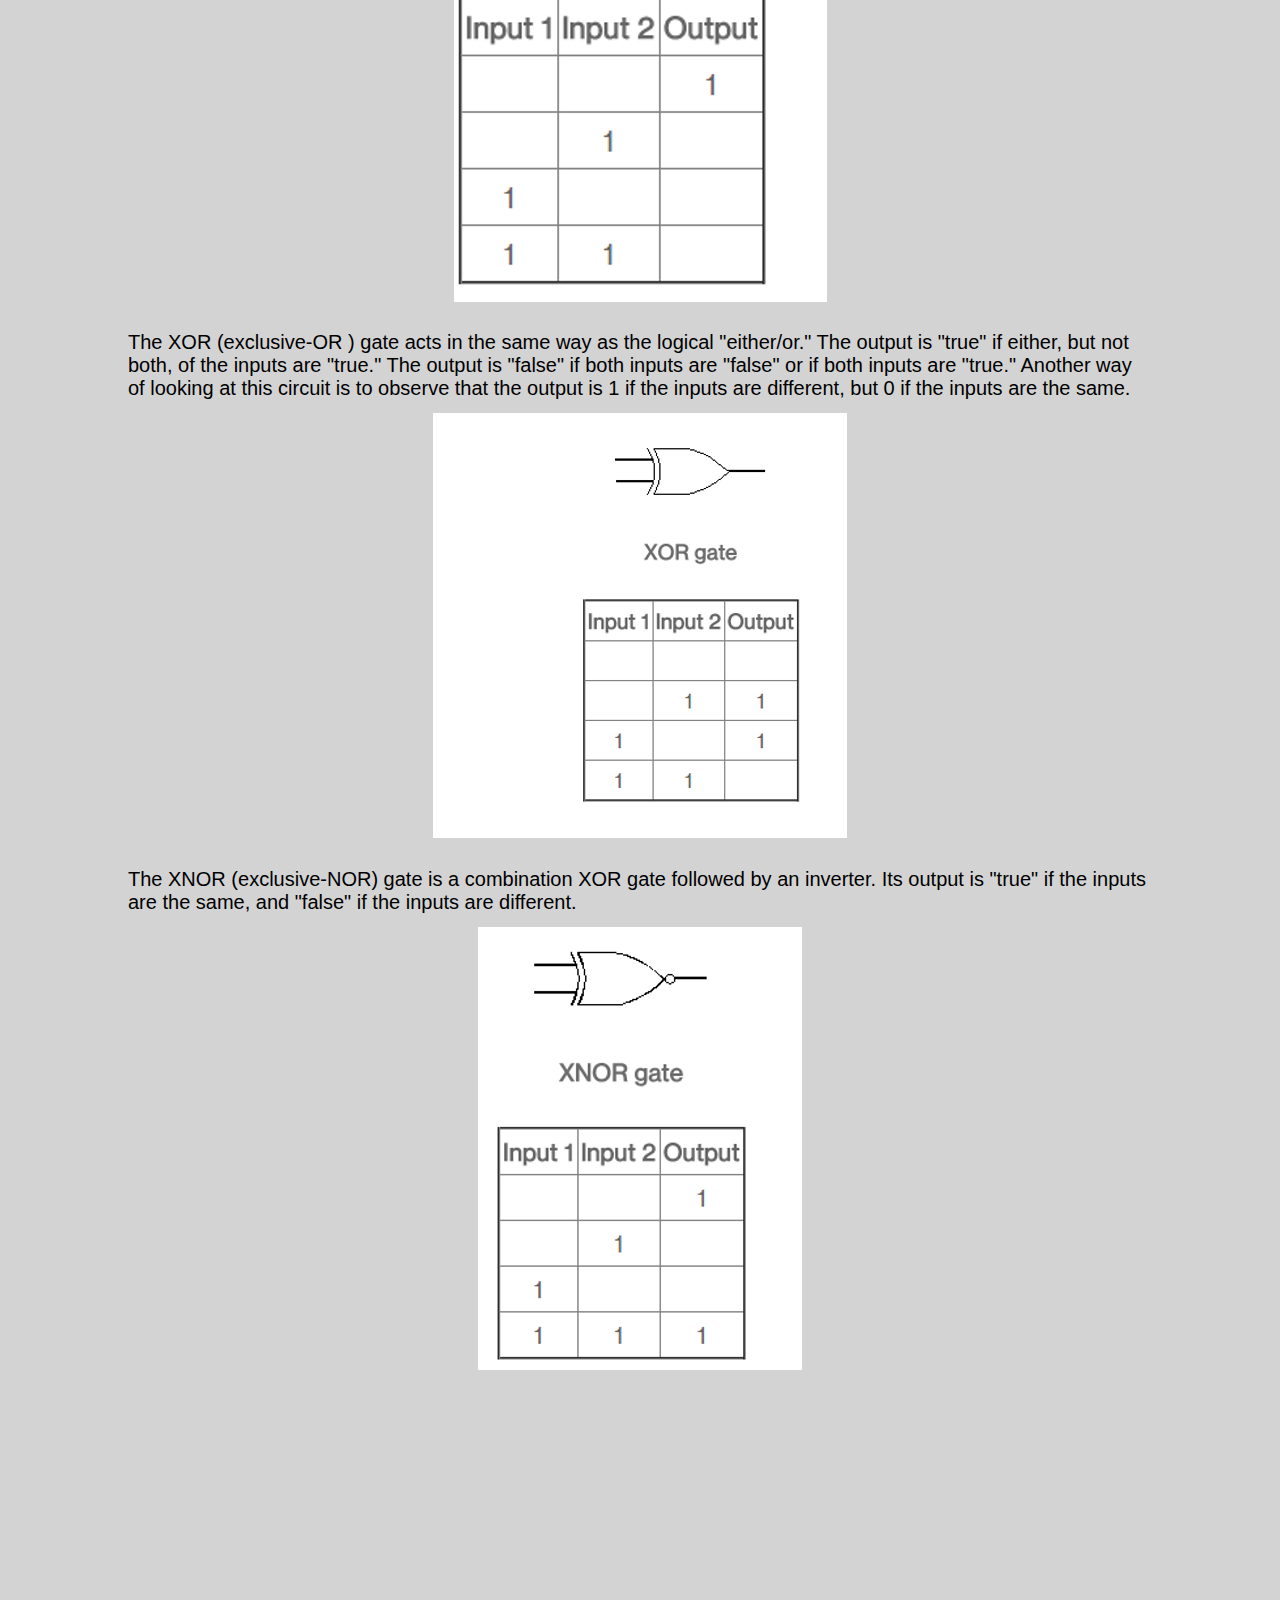
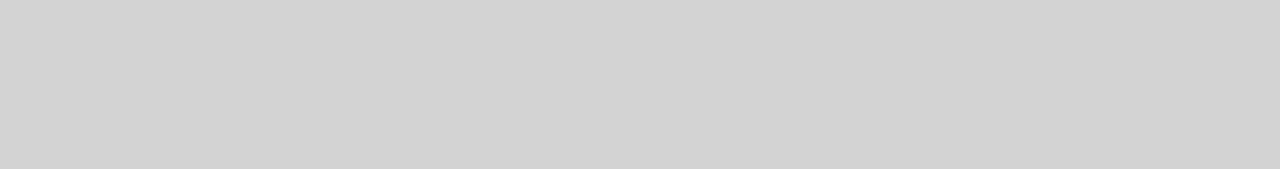
==== commit eb4def87: "Merge branch 'master' of https://github.com/gavin33361/gavin33361.github.io" ====
--- a/template/circuit.html
+++ b/template/circuit.html
@@ -33,12 +33,19 @@
 	<p class="body">Logic gates:</p>
 	<center><img src="../images/basicgate.jpg" alt="Basic logic gates: NOT, AND, OR"></center>
 	<p class="body1">The AND-gate. This gate has two input wires and one output wire. If <i>x</i> and <i>y</i> are the values at the two input wires, the <i>x</i> &and; <i>y</i> will be the value at the output wire.</p>
+	<center><img src="../images/and.png" alt="Truth table for AND gate."></center>
 	<p class="body1">The OR-gate. This gate has two input wires and one output wire. If <i>x</i> and <i>y</i> are the values at the two input wires, the <i>x</i> &or; <i>y</i> will be the value at the output wire.</p>
-	<p class="body1">The NOT-gate (also called an <i>inverter</i>). This gate has one input wire and one output wire. If the input wire has a given value <i>x</i>, then its output wire will have the logical negation<i>x'</i> of <i>x</i>.</p>
+	<center><img src="../images/or.png" alt="Truth table for OR gate."></center>
+	<p class="body1">The NOT-gate (also called an <i>inverter</i>). This gate has one input wire and one output wire. If the input wire has a given value <i>x</i>, then its output wire will have the logical negation <i>x'</i> of <i>x</i>.</p>
+	<center><img src="../images/not.png" alt="Truth table for NOT gate."></center>
 	<p class="body1">The NAND gate operates as an AND gate followed by a NOT gate. It acts in the manner of the logical operation "and" followed by negation. The output is "false" if both inputs are "true." Otherwise, the output is "true."</p>
+	<center><img src="../images/nand.png" alt="Truth table for NAND gate."></center>
 	<p class="body1">The NOR gate is a combination OR gate followed by an inverter. Its output is "true" if both inputs are "false." Otherwise, the output is "false."</p>
+	<center><img src="../images/nor.png" alt="Truth table for NOR gate."></center>
 	<p class="body1">The XOR (exclusive-OR ) gate acts in the same way as the logical "either/or." The output is "true" if either, but not both, of the inputs are "true." The output is "false" if both inputs are "false" or if both inputs are "true." Another way of looking at this circuit is to observe that the output is 1 if the inputs are different, but 0 if the inputs are the same.</p>
+	<center><img src="../images/xor.png" alt="Truth table for XOR gate."></center>
 	<p class="body1">The XNOR (exclusive-NOR) gate is a combination XOR gate followed by an inverter. Its output is "true" if the inputs are the same, and "false" if the inputs are different.</p>
+	<center><img src="../images/xnor.png" alt="Truth table for XNOR gate."></center>
 	<center><iframe width="560" height="315" src="https://www.youtube.com/embed/gI-qXk7XojA" frameborder="0" allow="accelerometer; autoplay; encrypted-media; gyroscope; picture-in-picture" allowfullscreen></iframe></center>
 </body>
 </html>